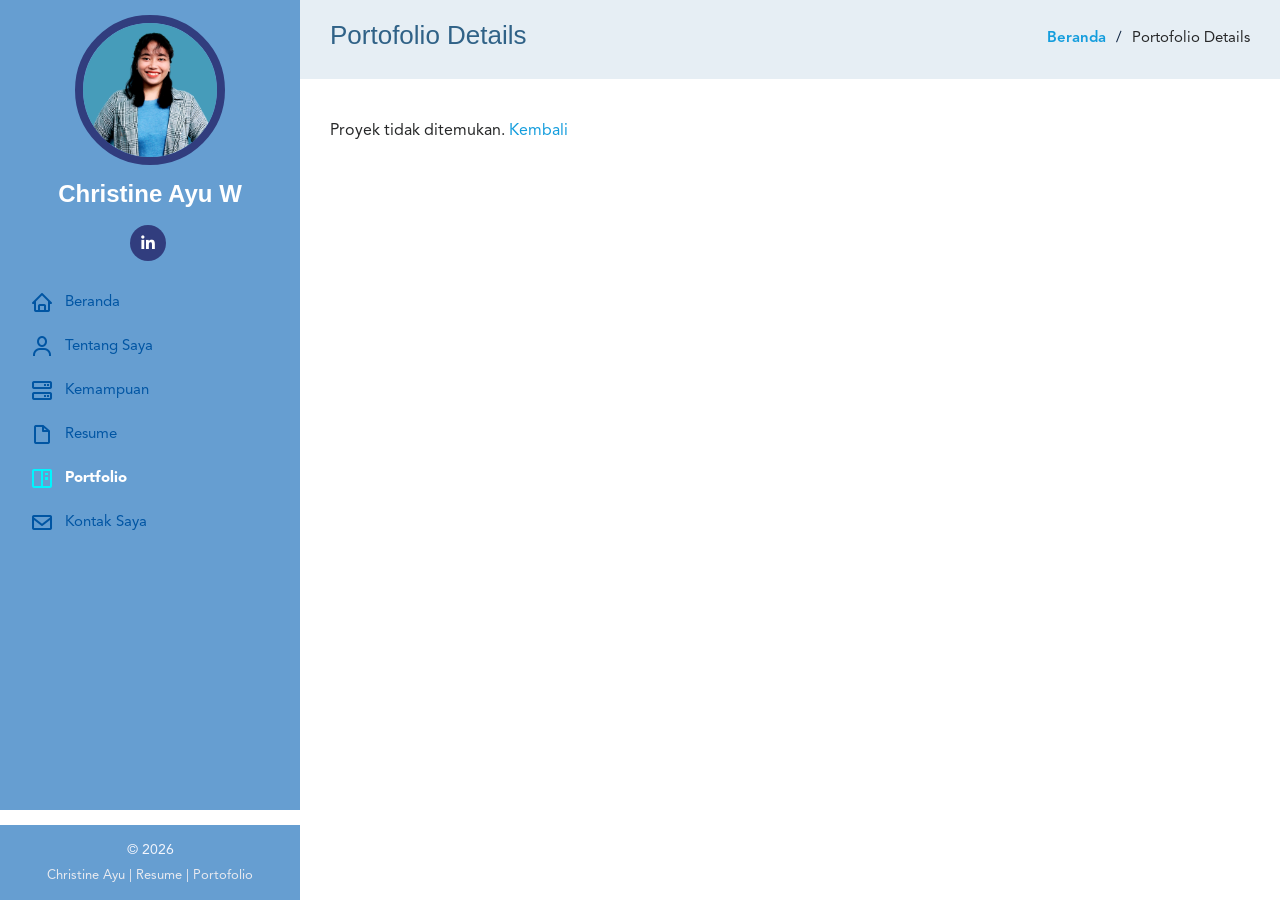
==== details.html @ c0e54eb0 "Initial commit - CV Online lagi" ====
<!DOCTYPE html>
<html lang="en">

<head>
  <meta charset="utf-8">
  <meta content="width=device-width, initial-scale=1.0" name="viewport">

  <title>Portofolio Details - Resume Christine Ayu W</title>
  <meta content="" name="description">
  <meta content="" name="keywords">

  <!-- Favicons -->
  <link href="assets/img/favicon.png" rel="icon">
  <link href="assets/img/apple-touch-icon.png" rel="apple-touch-icon">

  <!-- Google Fonts -->
  <!-- <link href="https://fonts.googleapis.com/css?family=Open+Sans:300,300i,400,400i,600,600i,700,700i|Raleway:300,300i,400,400i,500,500i,600,600i,700,700i|Poppins:300,300i,400,400i,500,500i,600,600i,700,700i" rel="stylesheet"> -->

  <!-- Vendor CSS Files -->
  <link href="assets/vendor/aos/aos.css" rel="stylesheet">
  <link href="assets/vendor/bootstrap/css/bootstrap.min.css" rel="stylesheet">
  <link href="assets/vendor/bootstrap-icons/bootstrap-icons.css" rel="stylesheet">
  <link href="assets/vendor/boxicons/css/boxicons.min.css" rel="stylesheet">
  <link href="assets/vendor/glightbox/css/glightbox.min.css" rel="stylesheet">
  <link href="assets/vendor/swiper/swiper-bundle.min.css" rel="stylesheet">

  <!-- Template Main CSS File -->
  <link href="assets/css/style.css" rel="stylesheet">
  <link href="assets/css/components.css" rel="stylesheet">
  <!-- =======================================================
  * Template Name: iPortfolio - v3.7.0
  * Template URL: https://bootstrapmade.com/iportfolio-bootstrap-portfolio-websites-template/
  * Author: BootstrapMade.com
  * License: https://bootstrapmade.com/license/
  ======================================================== -->
</head>

<body>

  <!-- ======= Mobile nav toggle button ======= -->
  <i class="bi bi-list mobile-nav-toggle d-xl-none"></i>

  <!-- ======= Header ======= -->
  <header id="header">
  <div class="d-flex flex-column">

    <div class="profile">
      <div class="box-avatar">
        <img src="assets/img/edit-foto-selfie.png" alt="" class="img-avatar">
      </div>
      <h1 class="text-light"><a href="index.html">Christine Ayu W</a></h1>
      <div class="social-links mt-3 text-center">
        <!-- <a href="#" class="twitter"><i class="bx bxl-twitter"></i></a>
        <a href="#" class="facebook"><i class="bx bxl-facebook"></i></a> -->
        <a href="https://www.linkedin.com/in/christine-ayu-21b0bb151" class="linkedin"><i class="bx bxl-linkedin"></i></a>
      </div>
    </div>

    <nav id="navbar" class="nav-menu navbar">
      <ul>
        <li><a href="index.html#hero" class="nav-link scrollto"><i class="bx bx-home"></i> <span>Beranda</span></a></li>
        <li><a href="index.html#about" class="nav-link scrollto"><i class="bx bx-user"></i> <span>Tentang Saya</span></a></li>
        <li><a href="index.html#skills" class="nav-link scrollto"><i class="bx bx-server"></i> <span>Kemampuan</span></a></li>
        <li><a href="index.html#resume" class="nav-link scrollto"><i class="bx bx-file-blank"></i> <span>Resume</span></a></li>
        <li><a href="index.html#portofolio" class="nav-link scrollto active"><i class="bx bx-book-content"></i> <span>Portfolio</span></a></li>
        <li><a href="index.html#contact" class="nav-link scrollto"><i class="bx bx-envelope"></i> <span>Kontak Saya</span></a></li>
      </ul>
    </nav><!-- .nav-menu -->
  </div>
</header><!-- End Header -->
  <!-- End Header -->

  <main id="main">

    <!-- ======= Breadcrumbs ======= -->
    <section id="breadcrumbs" class="breadcrumbs">
      <div class="container">

        <div class="d-flex justify-content-between align-items-center">
          <h2>Portofolio Details</h2>
          <ol>
            <li><a href="index.html#portofolio" style="font-weight: 500;">Beranda</a></li>
            <li>Portofolio Details</li>
          </ol>
        </div>

      </div>
    </section><!-- End Breadcrumbs -->

    <div id="details-root"></div>

  </main><!-- End #main -->

  <!-- ======= Footer ======= -->
  <footer id="footer">
  <div class="container">
    <div class="copyright">
      <span>&copy;</span> <span id="copyright"></span>
      <script>document.getElementById('copyright').textContent = new Date().getFullYear()</script>
    </div>
    <div class="credits">Christine Ayu | Resume | Portofolio</div>
  </div>
</footer>
  <!-- End  Footer -->

  <a href="#" class="back-to-top d-flex align-items-center justify-content-center"><i class="bi bi-arrow-up-short"></i></a>

  <!-- Vendor JS Files -->
  <script src="assets/vendor/purecounter/purecounter.js"></script>
  <script src="assets/vendor/aos/aos.js"></script>
  <script src="assets/vendor/bootstrap/js/bootstrap.bundle.min.js"></script>
  <script src="assets/vendor/glightbox/js/glightbox.min.js"></script>
  <script src="assets/vendor/isotope-layout/isotope.pkgd.min.js"></script>
  <script src="assets/vendor/swiper/swiper-bundle.min.js"></script>
  <script src="assets/vendor/typed.js/typed.min.js"></script>
  <script src="assets/vendor/waypoints/noframework.waypoints.js"></script>
  <script src="assets/vendor/php-email-form/validate.js"></script>

  <!-- Template Main JS File -->
  <script src="assets/js/portfolio-data.js"></script>
  <script src="assets/js/details-render.js"></script>
  <script src="assets/js/main.js"></script>

</body>

</html>
---- assets/css/style.css ----
/**
* Template Name: iportofolio - v3.7.0
* Template URL: https://bootstrapmade.com/iportofolio-bootstrap-portofolio-websites-template/
* Author: BootstrapMade.com
* License: https://bootstrapmade.com/license/
*/

/*--------------------------------------------------------------
# General
--------------------------------------------------------------*/
body {
  font-family: "Avenir";
  color: #272829;
}

a {
  color: #149ddd;
  text-decoration: none;
}

a:hover {
  color: #37b3ed;
  text-decoration: none;
}

h1, h2, h3, h4, h5, h6 {
  font-family: "Raleway", sans-serif;
}

/*--------------------------------------------------------------
# Back to top button
--------------------------------------------------------------*/
.back-to-top {
  position: fixed;
  visibility: hidden;
  opacity: 0;
  right: 15px;
  bottom: 15px;
  z-index: 996;
  background: white;
  width: 50px;
  height: 50px;
  border-radius: 50px;
  transition: all 0.4s;
}
.back-to-top img{
  width: 47px;
}
.back-to-top:before{
  content: "";
  display: block;
  background: black;
  position: absolute;
  z-index: 10;
}
.back-to-top i {
  font-size: 28px;
  color: #fff;
  line-height: 0;
}
.back-to-top:hover {
  background: #0b6994;
  color: #fff;
}
.back-to-top.active {
  visibility: visible;
  opacity: 1;
}

/*--------------------------------------------------------------
# Header
--------------------------------------------------------------*/
#header {
  position: fixed;
  top: 0;
  left: 0;
  bottom: 0;
  width: 300px;
  transition: all ease-in-out 0.5s;
  z-index: 9999;
  transition: all 0.5s;
  padding: 0 15px;
  /* background: #040b14; */
  background: #669ed1;
  overflow-y: auto;
  height: 90vh;
}
#header::-webkit-scrollbar {
  width: 10px;
}

/* Track */
#header::-webkit-scrollbar-track {
  background: transparent; 
}
 
/* Handle */
#header::-webkit-scrollbar-thumb {
  background: transparent; 
}

/* Handle on hover */
#header::-webkit-scrollbar-thumb:hover {
  background: #555; 
}

#header .profile .box-avatar{
  margin: 15px auto;
  display: block;
  width: 150px;
  height: 150px;
  border: 8px solid #313d7e;
  overflow: hidden;
  border-radius: 100px;
  position: relative;
  display: flex;
  align-items: center;
  justify-content: center;
}

/* #header .profile .box-avatar .borderImg{
  position: absolute;
  top: -2px;
  left: 2px;
  z-index: 99;
  width: 148px;
  height: 148px;
} */
#header .profile .box-avatar img {
  width: 135px;
  height: 135px;
  object-fit: cover;
  border-radius: 100px;
}
#header .profile h1 {
  font-size: 24px;
  margin: 0;
  padding: 0;
  font-weight: 600;
  -moz-text-align-last: center;
  text-align-last: center;
  font-family: "Poppins", sans-serif;
}
#header .profile h1 a, #header .profile h1 a:hover {
  color: #fff;
  text-decoration: none;
}
#header .profile .social-links a {
  font-size: 18px;
  display: inline-block;
  background: #313d7e;
  color: #fff;
  line-height: 1;
  padding: 8px 0;
  margin-right: 4px;
  border-radius: 50%;
  text-align: center;
  width: 36px;
  height: 36px;
  transition: 0.3s;
}
#header .profile .social-links a:hover {
  background: #00f5ff;
  color: #212431;
  text-decoration: none;
}

#main {
  margin-left: 300px;
  padding-bottom: 15vh;
}

@media (max-width: 1199px) {
  #header {
    left: -300px;
  }

  #main {
    margin-left: 0;
  }
}
/*--------------------------------------------------------------
# Navigation Menu
--------------------------------------------------------------*/
/* Desktop Navigation */
.nav-menu {
  padding: 20px 0 0 0;
}
.nav-menu * {
  margin: 0;
  padding: 0;
  list-style: none;
  width: 100%;
}
.nav-menu > ul > li {
  position: relative;
  white-space: nowrap;
  width: 100%;
}
.nav-menu > ul > li:last-of-type{
  padding-bottom: 5vh;
}
.nav-menu a, .nav-menu a:focus {
  display: flex;
  align-items: center;
  justify-content: flex-start;
  /* color: #a8a9b4; */
  color: #0055a3;
  padding: 10px 15px;
  margin-bottom: px;
  transition: 0.3s;
  font-size: 15px;
}
.nav-menu a i, .nav-menu a:focus i {
  font-size: 24px;
  padding-right: 8px;
  color: #0055a3;
  width: 35px;
}
.nav-menu a span{
  width: calc(100% - 35px);
}
.nav-menu a:hover, .nav-menu .active, .nav-menu .active:focus, .nav-menu li:hover > a {
  text-decoration: none;
  color: white;
  font-weight: bold;
}
.nav-menu a:hover i, .nav-menu .active i, .nav-menu .active:focus i, .nav-menu li:hover > a i {
  color: #00f5ff;
}

/* Mobile Navigation */
.mobile-nav-toggle {
  position: fixed;
  right: 15px;
  top: 15px;
  z-index: 10000;
  border: 0;
  font-size: 24px;
  transition: all 0.4s;
  outline: none !important;
  /* background-color: #149ddd; */
  background: #2497ff;
  color: #fff;
  width: 40px;
  height: 40px;
  display: inline-flex;
  align-items: center;
  justify-content: center;
  line-height: 0;
  border-radius: 50px;
  cursor: pointer;
  box-shadow: 0 3px 10px 1px rgba(0, 0, 0, 0.6);
}

.mobile-nav-active {
  overflow: hidden;
}
.mobile-nav-active #header {
  left: 0;
  width: 100%;
}

/*---------------BTN---------------------*/
.btn{
  border-radius: 15px;
}
.btn-primary {
  color: #fff;
  background-color: #2497ff;
  border-color: #2497ff;
}

/*--------------------------------------------------------------
# Hero Section
--------------------------------------------------------------*/
#hero {
  width: 100%;
  height: 100vh;
  background: url("../img/foto-bebas.jpg") bottom center;
  background-size: cover;
  
}
#hero:before {
  content: "";
  background: rgba(5, 13, 24, 0.3);
  position: absolute;
  bottom: 0;
  top: 0;
  left: 0;
  right: 0;
  z-index: 1;
}
#hero .box-container{
  position: relative;
  width: 100%;
  height: 100%;
  /* padding: 0 90px; */
}
#hero .hai-container{
  z-index: 2;
  margin-left: 300px;
  min-width: 70%;
  width: 100%;
  position: absolute;
  left: 50%;
  top: 50%;
  transform: translate(-40%, -20vh);
}
#hero .hai-container p{
  width: 60%;
  /* background: rebeccapurple; */
}
#hero .hero-container {
  /* position: relative; */
  z-index: 2;
  margin-left: 300px;
  min-width: 70%;
  width: 100%;
  position: absolute;
  left: 50%;
  top: 50%;
  transform: translate(-40%, -50%);
}
#hero .hero-container h1{
  width: 60%;
  /* background: rebeccapurple; */
}

#hero h1 {
  margin: 0 0 10px 0;
  font-size: 64px;
  font-weight: 700;
  line-height: 56px;
  color: #fff;
}
#hero p {
  color: #fff;
  margin-bottom: 10px;
  font-size: 26px;
  font-family: "Poppins", sans-serif;
}

/* #hero p span, */
#hero h1 span {
  color: #fff;
  padding-bottom: 4px;
  letter-spacing: 1px;
  border-bottom: 3px solid #149ddd;
}

#hero .btn-scroll {
  transition: 0.4s;
  color: rgba(255, 255, 255, 0.6);
  animation: up-down 1s ease-in-out infinite alternate-reverse both;
}

#hero .btnPos{
  position: absolute;
  margin-left: 300px;
  left: -10vw;
  bottom: 0;
  transform: translate(-50%, -50%);
  width: 100%;
  /* position: absolute;
  margin-left: 300px;
  left: 0;
  bottom: 0;
  transform: translate(-50%, -50%);
  width: 100%;
  text-align: center;*/
  z-index: 5;
}

#hero .btnPos i{
  font-size: 66px;
  color: white;
  position: relative;
  left: 0;
  width: 60%;
  margin: 0 auto;
  /* background: rebeccapurple; */
  display: flex;
  align-items: center;
  justify-content: center;
}

.container{
  padding-right: 30px;
  padding-left: 30px;
}

@-webkit-keyframes up-down {
  0% {
    transform: translateY(5px);
  }
  100% {
    transform: translateY(-5px);
  }
}

@keyframes up-down {
  0% {
    transform: translateY(5px);
  }
  100% {
    transform: translateY(-5px);
  }
}


@media (min-width: 1024px) {
  #hero {
    background-attachment: fixed;
  }
}
@media (max-width: 1198px) {
  #hero .hai-container{
    transform: translate(-50%, -20vh) !important;
    margin-left: 0;
    width: 70%;
  }
  #hero .hai-container p{
    width: 100%;
  }
  #hero .hero-container {
    transform: translate(-50%, -50%) !important;
    margin-left: 0;
    width: 70%;
  }
  #hero .hero-container  h1{
    width: 100%;
  }
  #hero .btnPos{
    margin-left: 0;
    left: 0;
  }
  
}
@media (max-width: 768px) {
  #hero{
    margin-left: 0;
  }
  #hero .box-container {
    width: 100%;
    padding: 0 10px 0 20px;
  }
  /* #hero .hai-container{
    left: 35% !important;
  }
  #hero .hero-container{
    left: 35% !important;
  } */
  /* #hero .btnPos {
    position: absolute;
    left: 0;
    bottom: 0;
    transform: translate(-50%, -50%);
  } */
  #hero h1 {
    font-size: 30px;
    line-height: 36px;
  }
  #hero p{
    font-size: 24px;
  }
  #hero h2 {
    font-size: 18px;
    line-height: 24px;
    margin-bottom: 30px;
  }

  .about .box-foto-resume {
    height: 280px !important;
  }
}

@media (min-width: 768px) and (max-width: 1024px){
  .about .box-foto-resume {
    height: 485px !important;
  }
}

/*--------------------------------------------------------------
# Sections General
--------------------------------------------------------------*/
section {
  padding: 60px 0;
  overflow: hidden;
}

.section-bg {
  background: rgba(216, 236, 255, 0.6);
}

.section-title {
  padding-bottom: 30px;
}
.section-title h2 {
  font-size: 32px;
  font-weight: bold;
  margin-bottom: 20px;
  padding-bottom: 20px;
  position: relative;
  color: #173b6c;
}
.section-title h2::after {
  content: "";
  position: absolute;
  display: block;
  width: 50px;
  height: 3px;
  background: #149ddd;
  bottom: 0;
  left: 0;
}
.section-title p {
  margin-bottom: 0;
}

/*--------------------------------------------------------------
# About
--------------------------------------------------------------*/
.about .content h3 {
  font-weight: 700;
  font-size: 26px;
  color: #173b6c;
}
.about .content ul {
  list-style: none;
  padding: 0;
}
.about .content ul li {
  margin-bottom: 20px;
  display: flex;
  align-items: center;
}
.about .content ul strong {
  margin-right: 10px;
}
.about .content ul i {
  font-size: 16px;
  margin-right: 5px;
  color: #149ddd;
  line-height: 0;
}
.about .content p:last-child {
  margin-bottom: 0;
}

.about .box-dataDiri strong img{
  width: 40px;
}

.about .box-foto-resume{
  /* height: auto; */
  height: 315px;
  max-height: 485px;
  overflow: hidden;
  position: relative;
}
.about .box-foto-resume img{
  /* position: relative;
  top: -30vh;
  object-fit: contain; */
  width: 100%;
  height: auto;
  object-fit: cover;
}
/*--------------------------------------------------------------
# Facts
--------------------------------------------------------------*/
.facts {
  padding-bottom: 30px;
}
.facts .count-box {
  padding: 30px;
  width: 100%;
}
.facts .count-box i {
  display: block;
  font-size: 44px;
  color: #149ddd;
  float: left;
  line-height: 0;
}
.facts .count-box span {
  font-size: 48px;
  line-height: 40px;
  display: block;
  font-weight: 700;
  color: #050d18;
  margin-left: 60px;
}
.facts .count-box p {
  padding: 15px 0 0 0;
  margin: 0 0 0 60px;
  font-family: "Raleway", sans-serif;
  font-size: 14px;
  color: #122f57;
}
.facts .count-box a {
  font-weight: 600;
  display: block;
  margin-top: 20px;
  color: #122f57;
  font-size: 15px;
  font-family: "Poppins", sans-serif;
  transition: ease-in-out 0.3s;
}
.facts .count-box a:hover {
  color: #1f5297;
}

/*--------------------------------------------------------------
# Akills
--------------------------------------------------------------*/
.skills .progress {
  height: 60px;
  display: block;
  background: none;
  border-radius: 0;
}
.skills .progress .skill {
  padding: 0;
  margin: 0 0 6px 0;
  text-transform: uppercase;
  display: block;
  font-weight: 600;
  font-family: "Poppins", sans-serif;
  color: #050d18;
}
.skills .progress .skill .val {
  float: right;
  font-style: normal;
}
.skills .progress-bar-wrap {
  background: #dce8f8;
  height: 10px;
}
.skills .progress-bar {
  width: 1px;
  height: 10px;
  transition: 0.9s;
  background-color: #2984af;
}

/*--------------------------------------------------------------
# Resume
--------------------------------------------------------------*/
.resume .resume-title {
  font-size: 26px;
  font-weight: 700;
  margin-top: 40px;
  margin-bottom: 20px;
  color: #4e476c;
  background: #bad6f0;
  border-radius: 15px;
  padding: 10px;
  text-align: center;
}
.resume .resume-item {
  padding: 0 0 20px 20px;
  margin-top: -2px;
  border-left: 2px solid #1f5297;
  position: relative;
}
.resume .resume-item h4 {
  line-height: 18px;
  font-size: 18px;
  font-weight: 600;
  text-transform: uppercase;
  font-family: "Poppins", sans-serif;
  color: #050d18;
  margin-bottom: 10px;
}
.resume .resume-item h5 {
  font-size: 16px;
  background: #e4edf9;
  padding: 5px 15px;
  display: inline-block;
  font-weight: 600;
  margin-bottom: 10px;
}
.resume .resume-item ul {
  padding-left: 20px;
}
.resume .resume-item ul li {
  padding-bottom: 10px;
}
.resume .resume-item:last-child {
  padding-bottom: 0;
}
.resume .resume-item::before {
  content: "";
  position: absolute;
  width: 16px;
  height: 16px;
  border-radius: 50px;
  left: -9px;
  top: 0;
  background: #1f5297;
  border: 3px solid #00caff;
}

.summaryBox > li > .boxText{
  display: flex;
  width: 100%;
  align-items: center;
  justify-content: flex-start;
}
.summaryBox > li > .boxText span{
  width: 100px;
}

/*--------------------------------------------------------------
# portofolio
--------------------------------------------------------------*/
.portofolio .portofolio-item {
  margin-bottom: 30px;
  backface-visibility: hidden;
  
}
.portofolio .portofolio-item .portofolio-content{
  padding: 20px;
  position: relative;
  z-index: 20;
  background: white;
}

.portofolio-content .w-more {
  color: #4e4e4e;
  font-size: 12.5px;
}

.portofolio-content .w-title {
  font-size: 1.2rem;
}

.portofolio-content .detail-div{
  display: flex;
  align-items: center;
  justify-content: flex-end;
}

.portofolio .portofolio-wrap:hover .portofolio-img img{
  transition: all 0.8s ease-in-out;
  transform: scale(1.2);
}

.portofolio-img img{
  transition: all 1s;
  max-width: 100%;
  height: auto;
}
.portofolio-img{
  position: relative;
  max-height: 400px;
  overflow: hidden;
}
.portofolio-img:before{
  content: "";
  display: block;
  background: rgba(0, 0, 0, 0.18);
  z-index: 9999;
  position: absolute;
  width: 100%;
  height: 100%;
}
.portofolio #portofolio-flters {
  padding: 0;
  margin: 0 auto 35px auto;
  list-style: none;
  text-align: center;
  background: #fff;
  border-radius: 50px;
  padding: 2px 15px;
}
.portofolio #portofolio-flters li {
  cursor: pointer;
  display: inline-block;
  padding: 10px 15px 8px 15px;
  font-size: 14px;
  font-weight: 600;
  line-height: 1;
  text-transform: uppercase;
  color: #272829;
  margin-bottom: 5px;
  margin-top: 5px;
  transition: all 0.3s ease-in-out;
  border-radius: 12px;
}
.portofolio #portofolio-flters li:hover, .portofolio #portofolio-flters li.filter-active {
  color: white;
  background: #149ddd;
  border-radius: 12px;
}
.portofolio #portofolio-flters li:last-child {
  margin-right: 0;
}
.portofolio .portofolio-wrap {
  transition: 0.3s;
  position: relative;
  overflow: hidden;
  z-index: 1;
  box-shadow: 0px 14px 19px -6px rgba(0, 0, 0, 0.29);
  border-radius: 10px;
  overflow: hidden;
  width: 99%;
  margin: 0 auto;
}
/* .portofolio .portofolio-wrap::before, */
/* .portofolio .portofolio-wrap:hover > .portfolio-lightbox::before {
  content: "";
  background: rgba(255, 255, 255, 0.5);
  position: absolute;
  left: 0;
  right: 0;
  top: 0;
  bottom: 0;
  transition: all ease-in-out 0.3s;
  z-index: 2;
  opacity: 0;
  pointer-events: none;
} */
.portofolio .portofolio-wrap .portofolio-links {
  opacity: 1;
  left: 0;
  right: 0;
  bottom: -60px;
  z-index: 3;
  position: absolute;
  transition: all ease-in-out 0.3s;
  display: flex;
  justify-content: center;
}
.portofolio .portofolio-wrap .portofolio-links a {
  color: #fff;
  font-size: 28px;
  text-align: center;
  background: rgba(20, 157, 221, 0.75);
  transition: 0.3s;
  width: 50%;
}
.portofolio .portofolio-wrap .portofolio-links a:hover {
  background: rgba(20, 157, 221, 0.95);
}
.portofolio .portofolio-wrap .portofolio-links a + a {
  border-left: 1px solid #37b3ed;
}
/* .portofolio .portofolio-wrap:hover::before,
.portofolio .portofolio-wrap:hover > .portfolio-lightbox::before {
  top: 0;
  left: 0;
  right: 0;
  bottom: 0;
  opacity: 1;
} */
.portofolio .portofolio-wrap:hover .portofolio-links {
  opacity: 1;
  bottom: 0;
}

/*--------------------------------------------------------------
# portofolio Details
--------------------------------------------------------------*/
.portofolio-details {
  padding-top: 40px;
}
.portofolio-details .portofolio-details-slider img {
  width: 100%;
}
.portofolio-details .portofolio-details-slider .swiper-pagination {
  margin-top: 20px;
  position: relative;
}
.portofolio-details .portofolio-details-slider .swiper-pagination .swiper-pagination-bullet {
  width: 12px;
  height: 12px;
  background-color: #fff;
  opacity: 1;
  border: 1px solid #149ddd;
}
.portofolio-details .portofolio-details-slider .swiper-pagination .swiper-pagination-bullet-active {
  background-color: #149ddd;
}
.portofolio-details .portofolio-info {
  padding: 30px;
  box-shadow: 0px 0 30px rgba(5, 13, 24, 0.08);
}
.portofolio-details .portofolio-info h3 {
  font-size: 22px;
  font-weight: 700;
  margin-bottom: 20px;
  padding-bottom: 20px;
  border-bottom: 1px solid #eee;
}
.portofolio-details .portofolio-info ul {
  list-style: none;
  padding: 0;
  font-size: 15px;
}
.portofolio-details .portofolio-info ul li + li {
  margin-top: 10px;
}
.portofolio-details .portofolio-description {
  padding-top: 30px;
}
.portofolio-details .portofolio-description h2 {
  font-size: 26px;
  font-weight: 700;
  margin-bottom: 20px;
}
.portofolio-details .portofolio-description p {
  padding: 0;
}
.cardPortofolio{
  width: 100%;
  overflow: hidden;
  text-align: center;
}
.cardPortofolio img{
  width: auto;
  min-width: 300px;
  max-width: 95%;
  height: 95%;
  object-fit: contain;
}

.portofolio-details-slider .swiper-horizontal>.swiper-pagination-bullets, 
.portofolio-details-slider .swiper-pagination-bullets.swiper-pagination-horizontal, 
.portofolio-details-slider .swiper-pagination-custom, .swiper-pagination-fraction {
  bottom: 0 !important;
  left: 0;
  width: 100%;
  position: relative !important;
}

.portfolio-tagHr hr{
  height: 3px;
  width: 120px;
  background: #669ed1;
  opacity: 1;
  margin: 20px 0;
}

/*--------------------------------------------------------------
# Services
--------------------------------------------------------------*/
.services .icon-box {
  margin-bottom: 20px;
}
.services .icon {
  float: left;
  display: flex;
  align-items: center;
  justify-content: center;
  width: 54px;
  height: 54px;
  background: #149ddd;
  border-radius: 50%;
  transition: 0.5s;
  border: 1px solid #149ddd;
}
.services .icon i {
  color: #fff;
  font-size: 24px;
  line-height: 0;
}
.services .icon-box:hover .icon {
  background: #fff;
}
.services .icon-box:hover .icon i {
  color: #149ddd;
}
.services .title {
  margin-left: 80px;
  font-weight: 700;
  margin-bottom: 15px;
  font-size: 18px;
}
.services .title a {
  color: #343a40;
}
.services .title a:hover {
  color: #149ddd;
}
.services .description {
  margin-left: 80px;
  line-height: 24px;
  font-size: 14px;
}

/*--------------------------------------------------------------
# Testimonials
--------------------------------------------------------------*/
.testimonials .testimonials-carousel, .testimonials .testimonials-slider {
  overflow: hidden;
}
.testimonials .testimonial-item {
  box-sizing: content-box;
  text-align: center;
  min-height: 320px;
}
.testimonials .testimonial-item .testimonial-img {
  width: 90px;
  border-radius: 50%;
  margin: 0 auto;
}
.testimonials .testimonial-item h3 {
  font-size: 18px;
  font-weight: bold;
  margin: 10px 0 5px 0;
  color: #111;
}
.testimonials .testimonial-item h4 {
  font-size: 14px;
  color: #999;
  margin: 0;
}
.testimonials .testimonial-item .quote-icon-left, .testimonials .testimonial-item .quote-icon-right {
  color: #c3e8fa;
  font-size: 26px;
}
.testimonials .testimonial-item .quote-icon-left {
  display: inline-block;
  left: -5px;
  position: relative;
}
.testimonials .testimonial-item .quote-icon-right {
  display: inline-block;
  right: -5px;
  position: relative;
  top: 10px;
}
.testimonials .testimonial-item p {
  font-style: italic;
  margin: 0 15px 15px 15px;
  padding: 20px;
  background: #fff;
  position: relative;
  margin-bottom: 35px;
  border-radius: 6px;
  box-shadow: 0px 2px 15px rgba(0, 0, 0, 0.1);
}
.testimonials .testimonial-item p::after {
  content: "";
  width: 0;
  height: 0;
  border-top: 20px solid #fff;
  border-right: 20px solid transparent;
  border-left: 20px solid transparent;
  position: absolute;
  bottom: -20px;
  left: calc(50% - 20px);
}
.testimonials .swiper-pagination {
  margin-top: 20px;
  position: relative;
}
.testimonials .swiper-pagination .swiper-pagination-bullet {
  width: 12px;
  height: 12px;
  background-color: #fff;
  opacity: 1;
  border: 1px solid #149ddd;
}
.testimonials .swiper-pagination .swiper-pagination-bullet-active {
  background-color: #149ddd;
}

/*--------------------------------------------------------------
# Contact
--------------------------------------------------------------*/
.contact {
  padding-bottom: 130px;
}
.contact .info {
  padding: 20px 30px;
  border-radius: 12px;
  background: #fff;
  width: 100%;
  box-shadow: 0 0 24px 0 rgba(0, 0, 0, 0.12);
  display: flex;
  align-items: center;
  justify-content: flex-start;
  margin-bottom: 10px;
}
.contact .info i {
  font-size: 20px;
  color: #149ddd;
  float: left;
  width: 44px;
  height: 44px;
  background: #dff3fc;
  display: flex;
  justify-content: center;
  align-items: center;
  border-radius: 50px;
  transition: all 0.3s ease-in-out;
}
.contact .info h4 {
  padding: 0 0 0 60px;
  font-size: 22px;
  font-weight: 600;
  margin-bottom: 5px;
  color: #050d18;
}
.contact .info p {
  padding: 0 0 10px 60px;
  margin-bottom: 0px;
  font-size: 14px;
  color: #173b6c;
}
.contact .info .email p {
  padding-top: 5px;
}
.contact .info .social-links {
  padding-left: 60px;
}
.contact .info .social-links a {
  font-size: 18px;
  display: inline-block;
  background: #333;
  color: #fff;
  line-height: 1;
  padding: 8px 0;
  border-radius: 50%;
  text-align: center;
  width: 36px;
  height: 36px;
  transition: 0.3s;
  margin-right: 10px;
}
.contact .info .social-links a:hover {
  background: #149ddd;
  color: #fff;
}
.contact .info .email:hover i, .contact .info .address:hover i, .contact .info .phone:hover i {
  background: #149ddd;
  color: #fff;
}
.contact .php-email-form {
  width: 100%;
  padding: 30px;
  background: #fff;
  box-shadow: 0 0 24px 0 rgba(0, 0, 0, 0.12);
}
.contact .php-email-form .form-group {
  padding-bottom: 8px;
}
.contact .php-email-form .validate {
  display: none;
  color: red;
  margin: 0 0 15px 0;
  font-weight: 400;
  font-size: 13px;
}
.contact .php-email-form .error-message {
  display: none;
  color: #fff;
  background: #ed3c0d;
  text-align: left;
  padding: 15px;
  font-weight: 600;
}
.contact .php-email-form .error-message br + br {
  margin-top: 25px;
}
.contact .php-email-form .sent-message {
  display: none;
  color: #fff;
  background: #18d26e;
  text-align: center;
  padding: 15px;
  font-weight: 600;
}
.contact .php-email-form .loading {
  display: none;
  background: #fff;
  text-align: center;
  padding: 15px;
}
.contact .php-email-form .loading:before {
  content: "";
  display: inline-block;
  border-radius: 50%;
  width: 24px;
  height: 24px;
  margin: 0 10px -6px 0;
  border: 3px solid #18d26e;
  border-top-color: #eee;
  -webkit-animation: animate-loading 1s linear infinite;
  animation: animate-loading 1s linear infinite;
}
.contact .php-email-form .form-group {
  margin-bottom: 15px;
}
.contact .php-email-form label {
  padding-bottom: 8px;
}
.contact .php-email-form input, .contact .php-email-form textarea {
  border-radius: 0;
  box-shadow: none;
  font-size: 14px;
}
.contact .php-email-form input {
  height: 44px;
}
.contact .php-email-form textarea {
  padding: 10px 15px;
}
.contact .php-email-form button[type=submit] {
  background: #149ddd;
  border: 0;
  padding: 10px 24px;
  color: #fff;
  transition: 0.4s;
  border-radius: 4px;
}
.contact .php-email-form button[type=submit]:hover {
  background: #37b3ed;
}
@-webkit-keyframes animate-loading {
  0% {
    transform: rotate(0deg);
  }
  100% {
    transform: rotate(360deg);
  }
}
@keyframes animate-loading {
  0% {
    transform: rotate(0deg);
  }
  100% {
    transform: rotate(360deg);
  }
}

/*--------------------------------------------------------------
# Breadcrumbs
--------------------------------------------------------------*/
.breadcrumbs {
  padding: 20px 0;
  background: #e6eef4;
  /* background: #f9f9f9; */
}
.breadcrumbs h2 {
  font-size: 26px;
  font-weight: 300;
  color: #306287;
}
.breadcrumbs ol {
  display: flex;
  flex-wrap: wrap;
  list-style: none;
  padding: 0;
  margin: 0;
  font-size: 15px;
}
.breadcrumbs ol li + li {
  padding-left: 10px;
}
.breadcrumbs ol li + li::before {
  display: inline-block;
  padding-right: 10px;
  color: #0e2442;
  content: "/";
}
@media (max-width: 768px) {
  .breadcrumbs .d-flex {
    display: block !important;
  }
  .breadcrumbs ol {
    display: block;
  }
  .breadcrumbs ol li {
    display: inline-block;
  }
}

/*--------------------------------------------------------------
# Footer
--------------------------------------------------------------*/
#footer {
  padding: 15px;
  color: #f4f6fd;
  font-size: 14px;
  position: fixed;
  left: 0;
  bottom: 0;
  width: 300px;
  /* z-index: 9999; */
  z-index: 10000;
  background: #669ed1;
}
#footer .copyright {
  text-align: center;
}
#footer .credits {
  padding-top: 5px;
  text-align: center;
  font-size: 13px;
  color: #eaebf0;
}
@media (max-width: 1199px) {
  #footer {
    /* position: static;
    width: auto; */
    position: fixed;
    width: 100%;
    padding: 15px;
  }
}
---- assets/css/components.css ----
@font-face {
  font-family: 'Avenir';
  font-style: normal;
  font-weight: 200;
  src: url('../fonts/AvenirLTStd-Light.otf');
}

@font-face {
  font-family: 'Avenir';
  font-style: normal;
  font-weight: normal;
  src: url('../fonts/AvenirLTStd-Roman-Normal.otf');
}

@font-face {
  font-family: 'Avenir';
  font-style: normal;
  font-weight: 500;
  src: url('../fonts/AvenirLTStd-Heavy.otf');
  /*src: url('../assets/fonts/AvenirLTStd-Medium.otf');*/
 
}

@font-face {
  font-family: 'Avenir';
  font-style: normal;
  font-weight: 700;
  src: url('../fonts/AvenirLTStd-Black.otf');
}


/*Padding*/
.no-padding{padding: 0px!important;}
.p-3{padding: 3px;}
.p-5{padding: 5px;}
.p-10{padding: 10px;}
.p-15{padding: 15px;}
.p-16{padding: 16px;}
.p-20{padding: 20px;}
.p-25{padding: 25px;}
.p-30{padding: 30px;}
.p-35{padding: 35px;}
.p-40{padding: 40px;}
.p-45{padding: 45px;}
.p-50{padding: 50px;}

.pt-0{padding-top: 0px;}
.pt-5{padding-top: 5px;}
.pt-7{padding-top: 7px;}
.pt-8{padding-top: 8px;}
.pt-10{padding-top: 10px;}
.pt-15{padding-top: 15px;}
.pt-20{padding-top: 20px;}
.pt-27{padding-top: 27px;}
.pt-25{padding-top: 25px;}
.pt-30{padding-top: 30px;}
.pt-35{padding-top: 35px;}
.pt-40{padding-top: 40px;}
.pt-45{padding-top: 45px;}
.pt-50{padding-top: 50px;}


.pb-0{padding-bottom: 0px;}
.pb-5{padding-bottom: 5px;}
.pb-7{padding-bottom: 7px;}
.pb-10{padding-bottom: 10px;}
.pb-15{padding-bottom: 15px;}
.pb-20{padding-bottom: 20px;}
.pb-25{padding-bottom: 25px;}
.pb-30{padding-bottom: 30px;}
.pb-35{padding-bottom: 35px;}
.pb-40{padding-bottom: 40px;}
.pb-45{padding-bottom: 45px;}
.pb-50{padding-bottom: 50px;}
.pb-30vh{padding-bottom: 30vh !important;}

.pl-0{padding-left: 0px;}
.pl-5{padding-left: 5px;}
.pl-10{padding-left: 10px;}
.pl-15{padding-left: 16px;}
.pl-16{padding-left: 15px;}
.pl-20{padding-left: 20px;}
.pl-25{padding-left: 25px;}
.pl-30{padding-left: 30px;}
.pl-35{padding-left: 35px;}
.pl-40{padding-left: 40px;}
.pl-45{padding-left: 45px;}
.pl-50{padding-left: 50px;}

.pr-0{padding-right: 0px;}
.pr-5{padding-right: 5px;}
.pr-10{padding-right: 10px;}
.pr-15{padding-right: 15px;}
.pr-16{padding-right: 16px;}
.pr-20{padding-right: 20px;}
.pr-25{padding-right: 25px;}
.pr-30{padding-right: 30px;}
.pr-35{padding-right: 35px;}
.pr-40{padding-right: 40px;}
.pr-45{padding-right: 45px;}
.pr-50{padding-right: 50px;}

/*Margin*/
.no-margin{margin: 0;}
.m-5{margin: 5px;}
.m-10{margin: 10px;}
.m-15{margin: 15px;}
.m-20{margin: 20px;}
.m-25{margin: 25px;}
.m-30{margin: 30px;}
.m-35{margin: 35px;}
.m-40{margin: 40px;}
.m-45{margin: 45px;}
.m-50{margin: 50px;}

.mt-0{margin-top: 0px;}
.mt-5{margin-top: 5px;}
.mt-7{margin-top: 7px;}
.mt-8{margin-top: 8px;}
.mt-10{margin-top: 10px;}
.mt-15{margin-top: 15px;}
.mt-20{margin-top: 20px;}
.mt-25{margin-top: 25px;}
.mt-30{margin-top: 30px;}
.mt-35{margin-top: 35px;}
.mt-40{margin-top: 40px;}
.mt-45{margin-top: 45px;}
.mt-50{margin-top: 50px;}
.mt-60{margin-top: 60px;}
.mt--5{margin-top: -5px;}
.mt--7{margin-top: -7px;}
.mt--10{margin-top: -10px;}
.mt--30{margin-top: -30px;}

.mb-0{margin-bottom: 0px !important;}
.mb-5{margin-bottom: 5px;}
.mb-10{margin-bottom: 10px;}
.mb-15{margin-bottom: 15px;}
.mb-20{margin-bottom: 20px;}
.mb-25{margin-bottom: 25px;}
.mb-30{margin-bottom: 30px;}
.mb-35{margin-bottom: 35px;}
.mb-40{margin-bottom: 40px;}
.mb-45{margin-bottom: 45px;}
.mb-50{margin-bottom: 50px;}

.ml--20{margin-left: -20px;}

.ml-0{margin-left: 0px;}
.ml-5{margin-left: 5px;}
.ml-3{margin-left: 3px;}
.ml-10{margin-left: 10px;}
.ml-15{margin-left: 15px;}
.ml-20{margin-left: 20px;}
.ml-25{margin-left: 25px;}
.ml-30{margin-left: 30px;}
.ml-35{margin-left: 35px;}
.ml-40{margin-left: 40px;}
.ml-45{margin-left: 45px;}
.ml-50{margin-left: 50px;}

.mr--20{margin-right: -20px;}
.mr-0{margin-right: 0px;}
.mr-3{margin-right: 3px;}
.mr-5{margin-right: 5px;}
.mr-10{margin-right: 10px;}
.mr-15{margin-right: 15px;}
.mr-20{margin-right: 20px;}
.mr-25{margin-right: 25px;}
.mr-30{margin-right: 30px;}
.mr-35{margin-right: 35px;}
.mr-40{margin-right: 40px;}
.mr-45{margin-right: 45px;}
.mr-50{margin-right: 50px;}

.p-6-0{
    padding: 6px 0px 6px 0px;
}
.text-capitalize{text-transform: capitalize;}
.text-trans-none{text-transform: none;}
.text-uppercase{text-transform: uppercase;}
.text-lowercase{text-transform: lowercase;}
.text-underline{text-decoration: underline;}

.text-ellipsis5{
	display: -webkit-box;
    -webkit-line-clamp: 5;
    -webkit-box-orient: vertical;
    overflow: hidden;
    text-overflow: ellipsis;
}

.text-ellipsis4{
	display: -webkit-box;
    -webkit-line-clamp: 4;
    -webkit-box-orient: vertical;
    overflow: hidden;
    text-overflow: ellipsis;
}

.text-ellipsis3{
	display: -webkit-box;
    -webkit-line-clamp: 3;
    -webkit-box-orient: vertical;
    overflow: hidden;
    text-overflow: ellipsis;
}
.text-ellipsis2{
    display: -webkit-box;
    -webkit-line-clamp: 2;
    -webkit-box-orient: vertical;
    overflow: hidden;
    text-overflow: ellipsis;
}
.text-ellipsis1{
    display: -webkit-box;
    -webkit-line-clamp: 1;
    -webkit-box-orient: vertical;
    overflow: hidden;
    text-overflow: ellipsis;
}

/*color-font*/

.text-bold {
    font-weight: bold !important;
}
.text-transparant{
    color: transparent !important;
}
.text-center {
    text-align: center !important;
}
.text-left{
    text-align: left !important;
}
.text-right{
    text-align: right !important;
}
.text-italic, .italic {
    font-style: italic;
}
.text-justify {
    text-align: justify;
}
.text-white{
	color: white !important;
}
.text-soft-white{
    color: white !important;
    opacity: 0.6;
}
.text-blue{
    color: #1EABE5 !important; /*#0086CA*/
}
.text-dark-blue{
    color: #0086CA !important;
}
.text-black{
	color: #000000 !important;
}
.text-red{
    color: #D71921 !important;
}
.text-navy{
    color: #3B5998 !important;
}
.text-grey{
	color:#585E66 !important;
}
.text-dark-grey{
	color:#4A4A4A !important;
}
.text-soft-grey {
    color: #747474 !important;
}
.text-very-soft-grey{
    color: #9B9B9B !important;
}
.text-green{
    color: green !important;
}
.bg-transparant{
    background: transparent;
    background-color: transparent;
}

.bg-grey{
    background: #F8F8F8;
    background-color: #F8F8F8;
    --background: #F8F8F8;

    /* background: #F9F9F9;
    background-color: #F9F9F9;
    --background: #F9F9F9; */
}

.bg-white {
    background-color: #ffffff;
}

.bg-blue {
    background-color: #0086CA;
}

.border-top{
    border-top: 1px solid #dedede;
}
.border-right{
    border-right: 1px solid #dedede;
}
.border-left{
    border-left: 1px solid #dedede;
}
.border-bottom{
    border-bottom: 1px solid #dedede;
}
.border-bottom-2px{
    border-bottom: 2px solid #dedede;
}
.border-right-2px{
    border-right: 2px solid #dedede;
}
.border-top-transparant{
    border-top:1px solid rgba(222, 222, 222, 0.35);
}
.border-bottom-transparant{
    border-bottom:1px solid rgba(222, 222, 222, 0.35);
}

/*dll*/
.div-text-center{
  display: flex !important;
  display: -webkit-flex;
  justify-content: center;
  -webkit-justify-content: center;
  align-items: center;
  -webkit-align-items: center;

}

.div-text-left{
  display: flex !important;
  display: -webkit-flex;
  justify-content: flex-start;
  -webkit-justify-content: flex-start;
  align-items: center;
  -webkit-align-items: center;
}
.div-text-end{
  display: flex !important;
  display: -webkit-flex;
  justify-content: flex-end;
  -webkit-justify-content: flex-end;
  align-items: center;
  -webkit-align-items: center;

}
.div-text-start{
  display: flex !important;
  display: -webkit-flex;
  justify-content: center;
  -webkit-justify-content: center;
  align-items: flex-start;
  -webkit-align-items: flex-start;
}
.div-left{
  display: flex !important;
  display: -webkit-flex;
  justify-content: flex-start;
  -webkit-justify-content: flex-start;
  align-items: center;
  -webkit-align-items: center;
}
.div-right{
  display: flex !important;
  display: -webkit-flex;
  justify-content: flex-end;
  -webkit-justify-content: flex-end;
  align-items: center;
  -webkit-align-items: center;
}
.div-flex{
  display: flex !important;
  display: -webkit-flex;
  align-items: center;
  -webkit-align-items: center;
}
.centered-page{
  margin: 0;
  position: absolute;
  top: 50%;
  left: 50%;
  -ms-transform: translate(-50%, -50%);
  transform: translate(-50%, -50%);
}
.flex-wrap{
  flex-wrap: wrap;
}
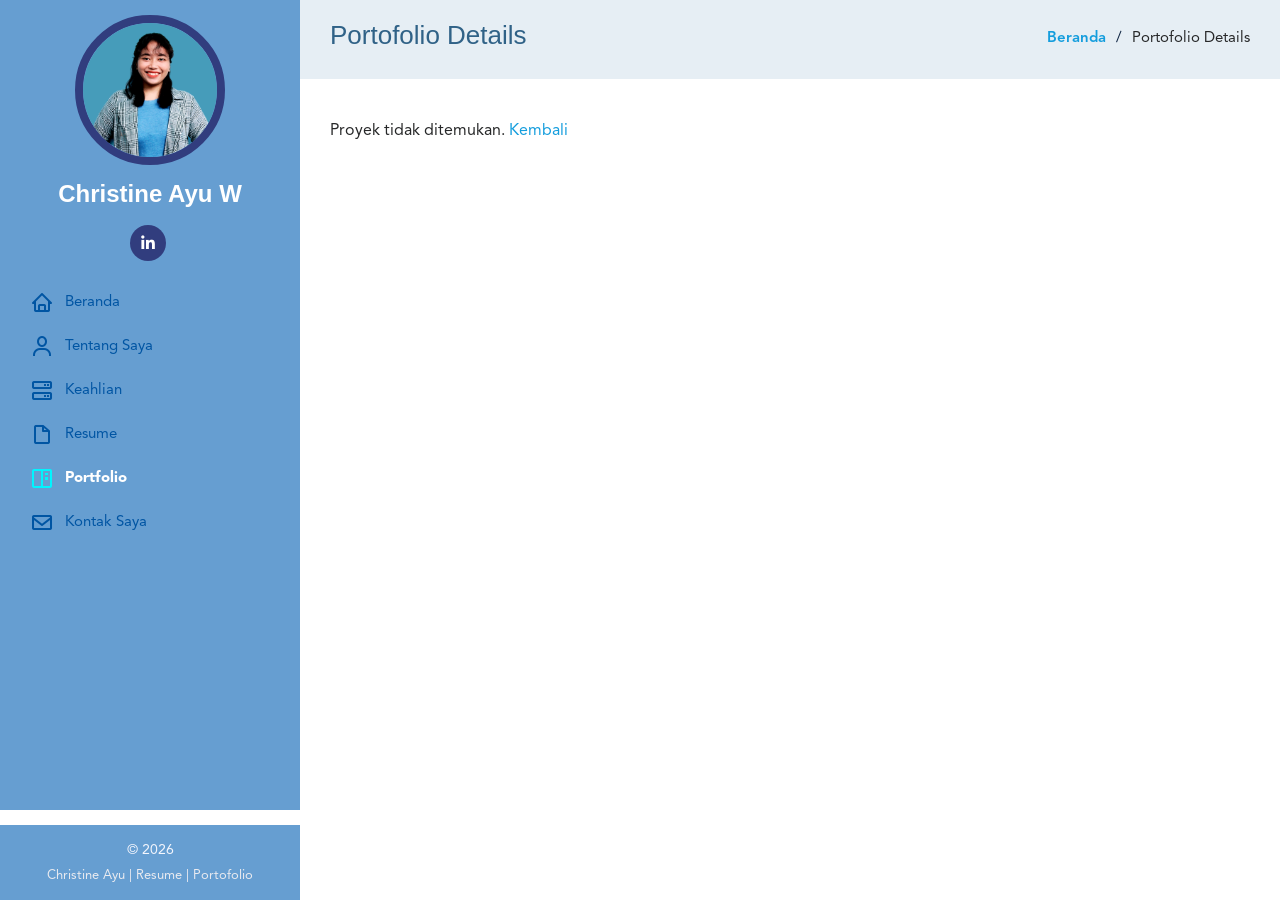
==== commit 6b0d8153: "Initial commit - CV Online lagi#4" ====
--- a/details.html
+++ b/details.html
@@ -60,7 +60,7 @@
       <ul>
         <li><a href="index.html#hero" class="nav-link scrollto"><i class="bx bx-home"></i> <span>Beranda</span></a></li>
         <li><a href="index.html#about" class="nav-link scrollto"><i class="bx bx-user"></i> <span>Tentang Saya</span></a></li>
-        <li><a href="index.html#skills" class="nav-link scrollto"><i class="bx bx-server"></i> <span>Kemampuan</span></a></li>
+        <li><a href="index.html#skills" class="nav-link scrollto"><i class="bx bx-server"></i> <span>Keahlian</span></a></li>
         <li><a href="index.html#resume" class="nav-link scrollto"><i class="bx bx-file-blank"></i> <span>Resume</span></a></li>
         <li><a href="index.html#portofolio" class="nav-link scrollto active"><i class="bx bx-book-content"></i> <span>Portfolio</span></a></li>
         <li><a href="index.html#contact" class="nav-link scrollto"><i class="bx bx-envelope"></i> <span>Kontak Saya</span></a></li>
--- a/assets/css/style.css
+++ b/assets/css/style.css
@@ -1312,4 +1312,21 @@
     width: 100%;
     padding: 15px;
   }
+}
+
+/* Portofolio: grid CSS biasa (tanpa Isotope) */
+.portofolio .portofolio-item { display: flex; }
+.portofolio .portofolio-item.is-hidden { display: none; }
+.portofolio .portofolio-wrap {
+  width: 99%;
+  display: flex;
+  flex-direction: column;
+}
+.portofolio .portofolio-wrap .portofolio-content { flex: 1; }
+.portofolio-img { height: 260px; max-height: none; }
+.portofolio-img img {
+  width: 100%;
+  height: 100%;
+  object-fit: cover;
+  object-position: top center;
 }
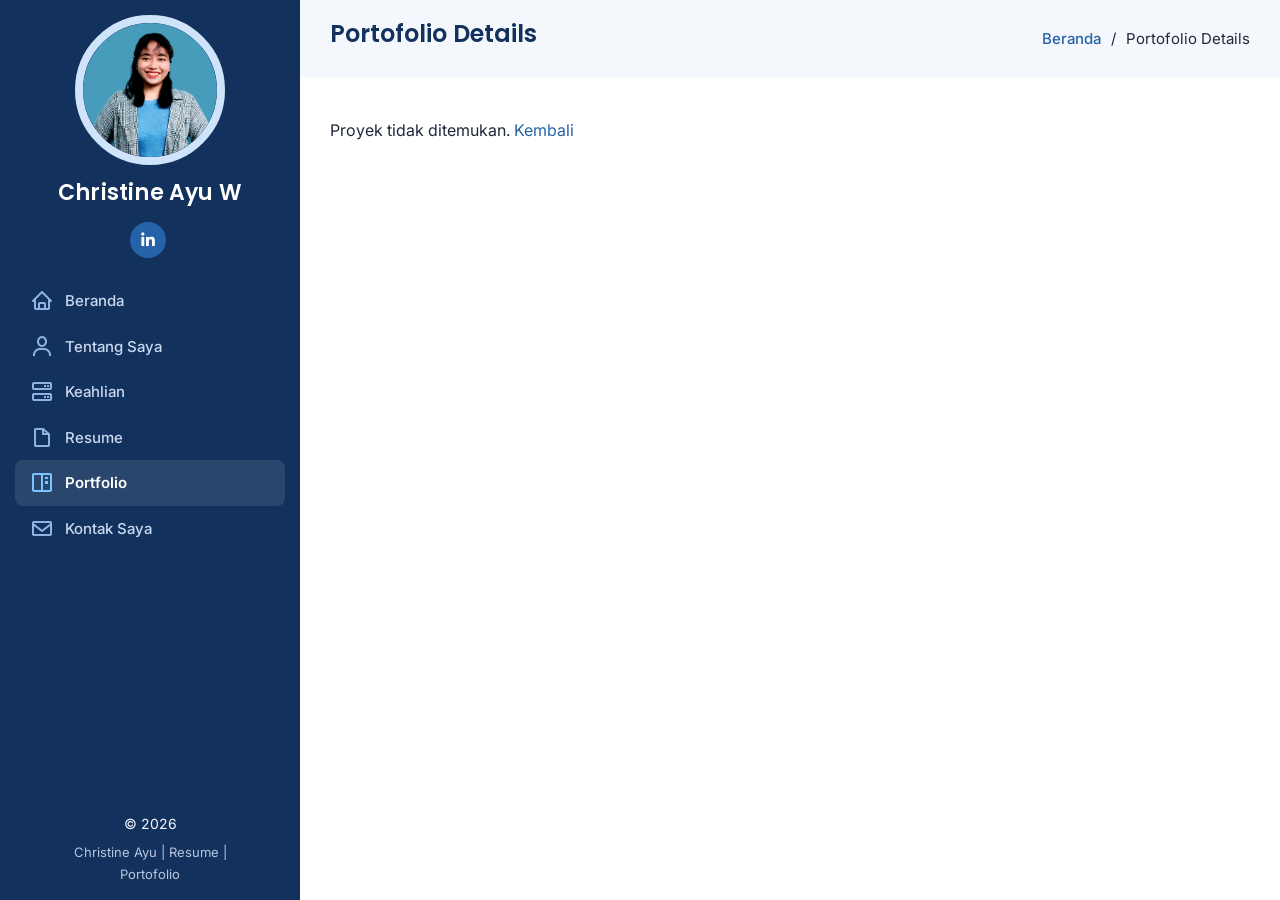
==== commit 844b71f9: "Initial commit - CV Online lagi new" ====
--- a/details.html
+++ b/details.html
@@ -15,6 +15,10 @@
 
   <!-- Google Fonts -->
   <!-- <link href="https://fonts.googleapis.com/css?family=Open+Sans:300,300i,400,400i,600,600i,700,700i|Raleway:300,300i,400,400i,500,500i,600,600i,700,700i|Poppins:300,300i,400,400i,500,500i,600,600i,700,700i" rel="stylesheet"> -->
+
+  <link rel="preconnect" href="https://fonts.googleapis.com">
+  <link rel="preconnect" href="https://fonts.gstatic.com" crossorigin>
+  <link href="https://fonts.googleapis.com/css2?family=Inter:wght@400;500;600&family=Poppins:wght@500;600;700&display=swap" rel="stylesheet">
 
   <!-- Vendor CSS Files -->
   <link href="assets/vendor/aos/aos.css" rel="stylesheet">
--- a/assets/css/style.css
+++ b/assets/css/style.css
@@ -1329,4 +1329,90 @@
   height: 100%;
   object-fit: cover;
   object-position: top center;
-}+}
+
+
+/*==============================================================
+  TEMA PROFESIONAL (palet konsisten: navy #12315c + biru #2563a8)
+==============================================================*/
+:root{--navy:#12315c;--primary:#2563a8;--primary-dark:#1d4f8a;--soft:#e8f0fa;--text:#1e293b;--muted:#64748b;--accent:#7cc4ff}
+body{font-family:'Inter','Segoe UI',Arial,sans-serif;color:var(--text);font-size:16px;line-height:1.7;-webkit-font-smoothing:antialiased}
+h1,h2,h3,h4,h5,h6{font-family:'Poppins','Inter',sans-serif;color:var(--navy)}
+a{color:var(--primary)}
+a:hover{color:var(--primary-dark)}
+
+/* Sidebar & footer */
+#header,#footer{background:var(--navy)}
+#header .profile .box-avatar{border-color:#cfe3fb}
+#header .profile h1{font-size:22px;font-weight:600;letter-spacing:.2px}
+#header .profile .social-links a{background:var(--primary)}
+#header .profile .social-links a:hover{background:var(--accent);color:var(--navy)}
+.nav-menu a,.nav-menu a:focus{color:#c9d8ee;font-size:15px;font-weight:500;border-radius:8px}
+.nav-menu a i,.nav-menu a:focus i{color:#8fb4e3}
+.nav-menu a:hover,.nav-menu .active,.nav-menu .active:focus,.nav-menu li:hover > a{color:#fff;font-weight:600;background:rgba(255,255,255,.1)}
+.nav-menu a:hover i,.nav-menu .active i,.nav-menu .active:focus i,.nav-menu li:hover > a i{color:var(--accent)}
+.nav-menu a:focus:not(:focus-visible){outline:none}
+.mobile-nav-toggle{background:var(--primary)}
+#footer .credits{color:#b8c7de}
+
+/* Tombol */
+.btn{border-radius:10px;font-weight:600}
+.btn-primary{background-color:var(--primary);border-color:var(--primary)}
+.btn-primary:hover,.btn-primary:focus{background-color:var(--primary-dark);border-color:var(--primary-dark)}
+
+/* Hero */
+#hero:before{background:linear-gradient(rgba(10,25,47,.6),rgba(10,25,47,.4))}
+#hero h1{font-family:'Poppins',sans-serif;font-size:56px;line-height:1.2;font-weight:700}
+#hero h1 span{border-bottom-color:var(--accent)}
+#hero p{font-family:'Inter',sans-serif;font-size:22px;font-weight:400}
+#hero .hero-role{font-size:18px;letter-spacing:1px;color:#dbe7f7}
+@media (max-width:768px){#hero h1{font-size:30px;line-height:1.25}#hero p{font-size:18px}}
+
+/* Judul section */
+.section-bg{background:#f4f8fc}
+.section-title h2{font-size:30px;color:var(--navy);letter-spacing:.3px}
+.section-title h2::after{background:var(--primary)}
+.section-title p{color:var(--muted);line-height:1.8;max-width:860px}
+
+/* Tentang */
+.about .content h3{font-size:24px;color:var(--navy)}
+.about .content ul i{color:var(--primary)}
+.about .content p.fst-italic{color:var(--muted)}
+
+/* Resume */
+.resume .resume-title{font-size:18px;font-weight:600;text-transform:uppercase;letter-spacing:.8px;color:var(--navy);background:var(--soft);border-radius:10px;padding:12px 18px;text-align:left}
+.resume .resume-item{border-left-color:#b9cde6}
+.resume .resume-item::before{background:var(--primary);border:3px solid #cfe3fb}
+.resume .resume-item h4{font-size:16px;line-height:1.4;text-transform:none;font-weight:600;color:var(--navy)}
+.resume .resume-item h5{font-size:13px;font-weight:600;background:var(--soft);color:var(--primary);border-radius:6px;padding:3px 12px}
+.resume .resume-item p,.resume .resume-item li{font-size:15px;color:#334155}
+
+/* Portofolio */
+.portofolio #portofolio-flters{box-shadow:0 2px 12px rgba(18,49,92,.08)}
+.portofolio #portofolio-flters li{font-size:13px;letter-spacing:.5px;color:var(--text)}
+.portofolio #portofolio-flters li:hover,.portofolio #portofolio-flters li.filter-active{background:var(--primary);color:#fff}
+.portofolio .portofolio-wrap{box-shadow:0 6px 20px rgba(18,49,92,.12);border-radius:12px}
+.portofolio-content .w-title{font-size:1.05rem;font-weight:600;color:var(--navy)}
+.portofolio-content .w-more{color:var(--muted);font-size:13px}
+
+/* Detail proyek */
+.portfolio-details{padding-top:40px}
+.portfolio-info{padding:26px;background:#fff;border-radius:12px;box-shadow:0 2px 20px rgba(18,49,92,.1);margin-bottom:24px}
+.portfolio-info h2{font-size:20px;font-weight:600}
+.portfolio-info ul{list-style:none;padding:0;margin:0;font-size:15px}
+.portfolio-info ul li+li{margin-top:10px}
+.portfolio-description h3{font-size:20px;font-weight:600}
+.portfolio-description p{color:#334155}
+.portfolio-tagHr hr{background:var(--primary)}
+.portofolio-details .portofolio-details-slider .swiper-pagination-bullet-active,.portfolio-details .swiper-pagination-bullet-active{background-color:var(--primary)}
+
+/* Kontak */
+.contact .info{border-radius:12px;box-shadow:0 2px 20px rgba(18,49,92,.1)}
+.contact .info i{color:var(--primary);background:var(--soft)}
+.contact .info h4{font-size:18px;color:var(--navy)}
+.contact .info p{color:var(--muted);font-size:15px}
+.contact .info .email:hover i,.contact .info .address:hover i,.contact .info .phone:hover i{background:var(--primary);color:#fff}
+
+/* Breadcrumbs */
+.breadcrumbs{background:#f4f8fc}
+.breadcrumbs h2{font-size:24px;font-weight:600;color:var(--navy)}
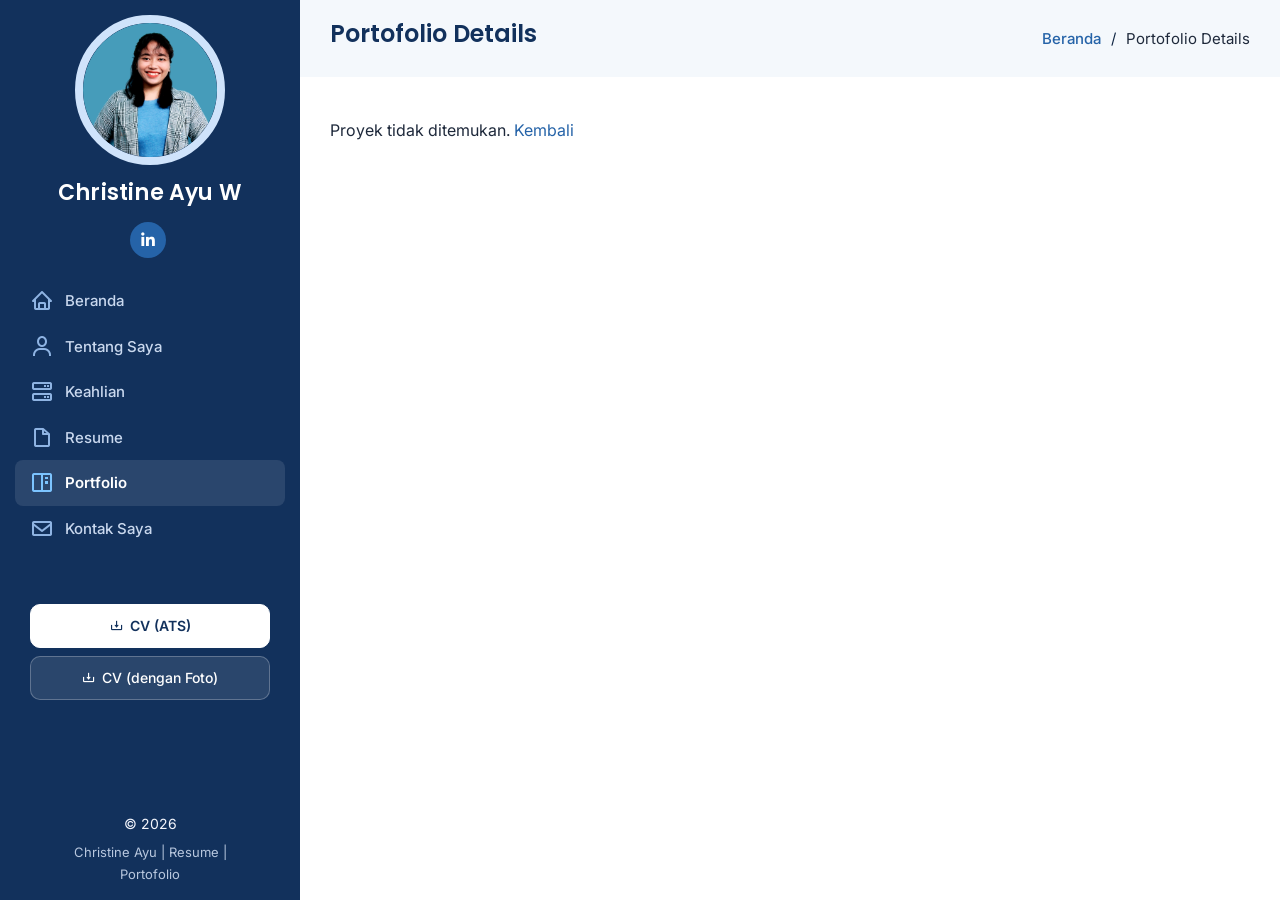
==== commit 48b2be47: "Initial commit - CV Online lagi new#9" ====
--- a/details.html
+++ b/details.html
@@ -70,6 +70,10 @@
         <li><a href="index.html#contact" class="nav-link scrollto"><i class="bx bx-envelope"></i> <span>Kontak Saya</span></a></li>
       </ul>
     </nav><!-- .nav-menu -->
+    <div class="sidebar-cv">
+      <a class="sc-btn sc-main" href="assets/cv/CV-Christine-Ayu-ATS.pdf" download><i class="bx bx-download"></i> CV (ATS)</a>
+      <a class="sc-btn" href="assets/cv/CV-Christine-Ayu-Foto.pdf" download><i class="bx bx-download"></i> CV (dengan Foto)</a>
+    </div>
   </div>
 </header><!-- End Header -->
   <!-- End Header -->
--- a/assets/css/style.css
+++ b/assets/css/style.css
@@ -23,7 +23,12 @@
   text-decoration: none;
 }
 
-h1, h2, h3, h4, h5, h6 {
+h1,
+h2,
+h3,
+h4,
+h5,
+h6 {
   font-family: "Raleway", sans-serif;
 }
 
@@ -43,25 +48,30 @@
   border-radius: 50px;
   transition: all 0.4s;
 }
-.back-to-top img{
+
+.back-to-top img {
   width: 47px;
 }
-.back-to-top:before{
+
+.back-to-top:before {
   content: "";
   display: block;
   background: black;
   position: absolute;
   z-index: 10;
 }
+
 .back-to-top i {
   font-size: 28px;
   color: #fff;
   line-height: 0;
 }
+
 .back-to-top:hover {
   background: #0b6994;
   color: #fff;
 }
+
 .back-to-top.active {
   visibility: visible;
   opacity: 1;
@@ -85,26 +95,27 @@
   overflow-y: auto;
   height: 90vh;
 }
+
 #header::-webkit-scrollbar {
   width: 10px;
 }
 
 /* Track */
 #header::-webkit-scrollbar-track {
-  background: transparent; 
-}
- 
+  background: transparent;
+}
+
 /* Handle */
 #header::-webkit-scrollbar-thumb {
-  background: transparent; 
+  background: transparent;
 }
 
 /* Handle on hover */
 #header::-webkit-scrollbar-thumb:hover {
-  background: #555; 
-}
-
-#header .profile .box-avatar{
+  background: #555;
+}
+
+#header .profile .box-avatar {
   margin: 15px auto;
   display: block;
   width: 150px;
@@ -132,6 +143,7 @@
   object-fit: cover;
   border-radius: 100px;
 }
+
 #header .profile h1 {
   font-size: 24px;
   margin: 0;
@@ -141,10 +153,13 @@
   text-align-last: center;
   font-family: "Poppins", sans-serif;
 }
-#header .profile h1 a, #header .profile h1 a:hover {
+
+#header .profile h1 a,
+#header .profile h1 a:hover {
   color: #fff;
   text-decoration: none;
 }
+
 #header .profile .social-links a {
   font-size: 18px;
   display: inline-block;
@@ -159,6 +174,7 @@
   height: 36px;
   transition: 0.3s;
 }
+
 #header .profile .social-links a:hover {
   background: #00f5ff;
   color: #212431;
@@ -179,6 +195,7 @@
     margin-left: 0;
   }
 }
+
 /*--------------------------------------------------------------
 # Navigation Menu
 --------------------------------------------------------------*/
@@ -186,21 +203,26 @@
 .nav-menu {
   padding: 20px 0 0 0;
 }
+
 .nav-menu * {
   margin: 0;
   padding: 0;
   list-style: none;
   width: 100%;
 }
-.nav-menu > ul > li {
+
+.nav-menu>ul>li {
   position: relative;
   white-space: nowrap;
   width: 100%;
 }
-.nav-menu > ul > li:last-of-type{
+
+.nav-menu>ul>li:last-of-type {
   padding-bottom: 5vh;
 }
-.nav-menu a, .nav-menu a:focus {
+
+.nav-menu a,
+.nav-menu a:focus {
   display: flex;
   align-items: center;
   justify-content: flex-start;
@@ -211,21 +233,32 @@
   transition: 0.3s;
   font-size: 15px;
 }
-.nav-menu a i, .nav-menu a:focus i {
+
+.nav-menu a i,
+.nav-menu a:focus i {
   font-size: 24px;
   padding-right: 8px;
   color: #0055a3;
   width: 35px;
 }
-.nav-menu a span{
+
+.nav-menu a span {
   width: calc(100% - 35px);
 }
-.nav-menu a:hover, .nav-menu .active, .nav-menu .active:focus, .nav-menu li:hover > a {
+
+.nav-menu a:hover,
+.nav-menu .active,
+.nav-menu .active:focus,
+.nav-menu li:hover>a {
   text-decoration: none;
   color: white;
   font-weight: bold;
 }
-.nav-menu a:hover i, .nav-menu .active i, .nav-menu .active:focus i, .nav-menu li:hover > a i {
+
+.nav-menu a:hover i,
+.nav-menu .active i,
+.nav-menu .active:focus i,
+.nav-menu li:hover>a i {
   color: #00f5ff;
 }
 
@@ -256,15 +289,17 @@
 .mobile-nav-active {
   overflow: hidden;
 }
+
 .mobile-nav-active #header {
   left: 0;
   width: 100%;
 }
 
 /*---------------BTN---------------------*/
-.btn{
+.btn {
   border-radius: 15px;
 }
+
 .btn-primary {
   color: #fff;
   background-color: #2497ff;
@@ -279,8 +314,9 @@
   height: 100vh;
   background: url("../img/foto-bebas.jpg") bottom center;
   background-size: cover;
-  
-}
+
+}
+
 #hero:before {
   content: "";
   background: rgba(5, 13, 24, 0.3);
@@ -291,13 +327,15 @@
   right: 0;
   z-index: 1;
 }
-#hero .box-container{
+
+#hero .box-container {
   position: relative;
   width: 100%;
   height: 100%;
   /* padding: 0 90px; */
 }
-#hero .hai-container{
+
+#hero .hai-container {
   z-index: 2;
   margin-left: 300px;
   min-width: 70%;
@@ -307,10 +345,12 @@
   top: 50%;
   transform: translate(-40%, -20vh);
 }
-#hero .hai-container p{
+
+#hero .hai-container p {
   width: 60%;
   /* background: rebeccapurple; */
 }
+
 #hero .hero-container {
   /* position: relative; */
   z-index: 2;
@@ -322,7 +362,8 @@
   top: 50%;
   transform: translate(-40%, -50%);
 }
-#hero .hero-container h1{
+
+#hero .hero-container h1 {
   width: 60%;
   /* background: rebeccapurple; */
 }
@@ -334,6 +375,7 @@
   line-height: 56px;
   color: #fff;
 }
+
 #hero p {
   color: #fff;
   margin-bottom: 10px;
@@ -355,7 +397,7 @@
   animation: up-down 1s ease-in-out infinite alternate-reverse both;
 }
 
-#hero .btnPos{
+#hero .btnPos {
   position: absolute;
   margin-left: 300px;
   left: -10vw;
@@ -372,7 +414,7 @@
   z-index: 5;
 }
 
-#hero .btnPos i{
+#hero .btnPos i {
   font-size: 66px;
   color: white;
   position: relative;
@@ -385,7 +427,7 @@
   justify-content: center;
 }
 
-.container{
+.container {
   padding-right: 30px;
   padding-left: 30px;
 }
@@ -394,6 +436,7 @@
   0% {
     transform: translateY(5px);
   }
+
   100% {
     transform: translateY(-5px);
   }
@@ -403,6 +446,7 @@
   0% {
     transform: translateY(5px);
   }
+
   100% {
     transform: translateY(-5px);
   }
@@ -414,37 +458,45 @@
     background-attachment: fixed;
   }
 }
+
 @media (max-width: 1198px) {
-  #hero .hai-container{
+  #hero .hai-container {
     transform: translate(-50%, -20vh) !important;
     margin-left: 0;
     width: 70%;
   }
-  #hero .hai-container p{
+
+  #hero .hai-container p {
     width: 100%;
   }
+
   #hero .hero-container {
     transform: translate(-50%, -50%) !important;
     margin-left: 0;
     width: 70%;
   }
-  #hero .hero-container  h1{
+
+  #hero .hero-container h1 {
     width: 100%;
   }
-  #hero .btnPos{
+
+  #hero .btnPos {
     margin-left: 0;
     left: 0;
   }
-  
-}
+
+}
+
 @media (max-width: 768px) {
-  #hero{
+  #hero {
     margin-left: 0;
   }
+
   #hero .box-container {
     width: 100%;
     padding: 0 10px 0 20px;
   }
+
   /* #hero .hai-container{
     left: 35% !important;
   }
@@ -461,9 +513,11 @@
     font-size: 30px;
     line-height: 36px;
   }
-  #hero p{
+
+  #hero p {
     font-size: 24px;
   }
+
   #hero h2 {
     font-size: 18px;
     line-height: 24px;
@@ -475,7 +529,7 @@
   }
 }
 
-@media (min-width: 768px) and (max-width: 1024px){
+@media (min-width: 768px) and (max-width: 1024px) {
   .about .box-foto-resume {
     height: 485px !important;
   }
@@ -496,6 +550,7 @@
 .section-title {
   padding-bottom: 30px;
 }
+
 .section-title h2 {
   font-size: 32px;
   font-weight: bold;
@@ -504,6 +559,7 @@
   position: relative;
   color: #173b6c;
 }
+
 .section-title h2::after {
   content: "";
   position: absolute;
@@ -514,6 +570,7 @@
   bottom: 0;
   left: 0;
 }
+
 .section-title p {
   margin-bottom: 0;
 }
@@ -526,40 +583,46 @@
   font-size: 26px;
   color: #173b6c;
 }
+
 .about .content ul {
   list-style: none;
   padding: 0;
 }
+
 .about .content ul li {
   margin-bottom: 20px;
   display: flex;
   align-items: center;
 }
+
 .about .content ul strong {
   margin-right: 10px;
 }
+
 .about .content ul i {
   font-size: 16px;
   margin-right: 5px;
   color: #149ddd;
   line-height: 0;
 }
+
 .about .content p:last-child {
   margin-bottom: 0;
 }
 
-.about .box-dataDiri strong img{
+.about .box-dataDiri strong img {
   width: 40px;
 }
 
-.about .box-foto-resume{
+.about .box-foto-resume {
   /* height: auto; */
   height: 315px;
   max-height: 485px;
   overflow: hidden;
   position: relative;
 }
-.about .box-foto-resume img{
+
+.about .box-foto-resume img {
   /* position: relative;
   top: -30vh;
   object-fit: contain; */
@@ -567,16 +630,19 @@
   height: auto;
   object-fit: cover;
 }
+
 /*--------------------------------------------------------------
 # Facts
 --------------------------------------------------------------*/
 .facts {
   padding-bottom: 30px;
 }
+
 .facts .count-box {
   padding: 30px;
   width: 100%;
 }
+
 .facts .count-box i {
   display: block;
   font-size: 44px;
@@ -584,6 +650,7 @@
   float: left;
   line-height: 0;
 }
+
 .facts .count-box span {
   font-size: 48px;
   line-height: 40px;
@@ -592,6 +659,7 @@
   color: #050d18;
   margin-left: 60px;
 }
+
 .facts .count-box p {
   padding: 15px 0 0 0;
   margin: 0 0 0 60px;
@@ -599,6 +667,7 @@
   font-size: 14px;
   color: #122f57;
 }
+
 .facts .count-box a {
   font-weight: 600;
   display: block;
@@ -608,6 +677,7 @@
   font-family: "Poppins", sans-serif;
   transition: ease-in-out 0.3s;
 }
+
 .facts .count-box a:hover {
   color: #1f5297;
 }
@@ -621,6 +691,7 @@
   background: none;
   border-radius: 0;
 }
+
 .skills .progress .skill {
   padding: 0;
   margin: 0 0 6px 0;
@@ -630,14 +701,17 @@
   font-family: "Poppins", sans-serif;
   color: #050d18;
 }
+
 .skills .progress .skill .val {
   float: right;
   font-style: normal;
 }
+
 .skills .progress-bar-wrap {
   background: #dce8f8;
   height: 10px;
 }
+
 .skills .progress-bar {
   width: 1px;
   height: 10px;
@@ -659,12 +733,14 @@
   padding: 10px;
   text-align: center;
 }
+
 .resume .resume-item {
   padding: 0 0 20px 20px;
   margin-top: -2px;
   border-left: 2px solid #1f5297;
   position: relative;
 }
+
 .resume .resume-item h4 {
   line-height: 18px;
   font-size: 18px;
@@ -674,6 +750,7 @@
   color: #050d18;
   margin-bottom: 10px;
 }
+
 .resume .resume-item h5 {
   font-size: 16px;
   background: #e4edf9;
@@ -682,15 +759,19 @@
   font-weight: 600;
   margin-bottom: 10px;
 }
+
 .resume .resume-item ul {
   padding-left: 20px;
 }
+
 .resume .resume-item ul li {
   padding-bottom: 10px;
 }
+
 .resume .resume-item:last-child {
   padding-bottom: 0;
 }
+
 .resume .resume-item::before {
   content: "";
   position: absolute;
@@ -703,13 +784,14 @@
   border: 3px solid #00caff;
 }
 
-.summaryBox > li > .boxText{
+.summaryBox>li>.boxText {
   display: flex;
   width: 100%;
   align-items: center;
   justify-content: flex-start;
 }
-.summaryBox > li > .boxText span{
+
+.summaryBox>li>.boxText span {
   width: 100px;
 }
 
@@ -719,9 +801,10 @@
 .portofolio .portofolio-item {
   margin-bottom: 30px;
   backface-visibility: hidden;
-  
-}
-.portofolio .portofolio-item .portofolio-content{
+
+}
+
+.portofolio .portofolio-item .portofolio-content {
   padding: 20px;
   position: relative;
   z-index: 20;
@@ -737,28 +820,30 @@
   font-size: 1.2rem;
 }
 
-.portofolio-content .detail-div{
+.portofolio-content .detail-div {
   display: flex;
   align-items: center;
   justify-content: flex-end;
 }
 
-.portofolio .portofolio-wrap:hover .portofolio-img img{
+.portofolio .portofolio-wrap:hover .portofolio-img img {
   transition: all 0.8s ease-in-out;
   transform: scale(1.2);
 }
 
-.portofolio-img img{
+.portofolio-img img {
   transition: all 1s;
   max-width: 100%;
   height: auto;
 }
-.portofolio-img{
+
+.portofolio-img {
   position: relative;
   max-height: 400px;
   overflow: hidden;
 }
-.portofolio-img:before{
+
+.portofolio-img:before {
   content: "";
   display: block;
   background: rgba(0, 0, 0, 0.18);
@@ -767,6 +852,7 @@
   width: 100%;
   height: 100%;
 }
+
 .portofolio #portofolio-flters {
   padding: 0;
   margin: 0 auto 35px auto;
@@ -776,6 +862,7 @@
   border-radius: 50px;
   padding: 2px 15px;
 }
+
 .portofolio #portofolio-flters li {
   cursor: pointer;
   display: inline-block;
@@ -790,14 +877,18 @@
   transition: all 0.3s ease-in-out;
   border-radius: 12px;
 }
-.portofolio #portofolio-flters li:hover, .portofolio #portofolio-flters li.filter-active {
+
+.portofolio #portofolio-flters li:hover,
+.portofolio #portofolio-flters li.filter-active {
   color: white;
   background: #149ddd;
   border-radius: 12px;
 }
+
 .portofolio #portofolio-flters li:last-child {
   margin-right: 0;
 }
+
 .portofolio .portofolio-wrap {
   transition: 0.3s;
   position: relative;
@@ -809,6 +900,7 @@
   width: 99%;
   margin: 0 auto;
 }
+
 /* .portofolio .portofolio-wrap::before, */
 /* .portofolio .portofolio-wrap:hover > .portfolio-lightbox::before {
   content: "";
@@ -834,6 +926,7 @@
   display: flex;
   justify-content: center;
 }
+
 .portofolio .portofolio-wrap .portofolio-links a {
   color: #fff;
   font-size: 28px;
@@ -842,12 +935,15 @@
   transition: 0.3s;
   width: 50%;
 }
+
 .portofolio .portofolio-wrap .portofolio-links a:hover {
   background: rgba(20, 157, 221, 0.95);
 }
-.portofolio .portofolio-wrap .portofolio-links a + a {
+
+.portofolio .portofolio-wrap .portofolio-links a+a {
   border-left: 1px solid #37b3ed;
 }
+
 /* .portofolio .portofolio-wrap:hover::before,
 .portofolio .portofolio-wrap:hover > .portfolio-lightbox::before {
   top: 0;
@@ -867,13 +963,16 @@
 .portofolio-details {
   padding-top: 40px;
 }
+
 .portofolio-details .portofolio-details-slider img {
   width: 100%;
 }
+
 .portofolio-details .portofolio-details-slider .swiper-pagination {
   margin-top: 20px;
   position: relative;
 }
+
 .portofolio-details .portofolio-details-slider .swiper-pagination .swiper-pagination-bullet {
   width: 12px;
   height: 12px;
@@ -881,13 +980,16 @@
   opacity: 1;
   border: 1px solid #149ddd;
 }
+
 .portofolio-details .portofolio-details-slider .swiper-pagination .swiper-pagination-bullet-active {
   background-color: #149ddd;
 }
+
 .portofolio-details .portofolio-info {
   padding: 30px;
   box-shadow: 0px 0 30px rgba(5, 13, 24, 0.08);
 }
+
 .portofolio-details .portofolio-info h3 {
   font-size: 22px;
   font-weight: 700;
@@ -895,31 +997,38 @@
   padding-bottom: 20px;
   border-bottom: 1px solid #eee;
 }
+
 .portofolio-details .portofolio-info ul {
   list-style: none;
   padding: 0;
   font-size: 15px;
 }
-.portofolio-details .portofolio-info ul li + li {
+
+.portofolio-details .portofolio-info ul li+li {
   margin-top: 10px;
 }
+
 .portofolio-details .portofolio-description {
   padding-top: 30px;
 }
+
 .portofolio-details .portofolio-description h2 {
   font-size: 26px;
   font-weight: 700;
   margin-bottom: 20px;
 }
+
 .portofolio-details .portofolio-description p {
   padding: 0;
 }
-.cardPortofolio{
+
+.cardPortofolio {
   width: 100%;
   overflow: hidden;
   text-align: center;
 }
-.cardPortofolio img{
+
+.cardPortofolio img {
   width: auto;
   min-width: 300px;
   max-width: 95%;
@@ -927,16 +1036,17 @@
   object-fit: contain;
 }
 
-.portofolio-details-slider .swiper-horizontal>.swiper-pagination-bullets, 
-.portofolio-details-slider .swiper-pagination-bullets.swiper-pagination-horizontal, 
-.portofolio-details-slider .swiper-pagination-custom, .swiper-pagination-fraction {
+.portofolio-details-slider .swiper-horizontal>.swiper-pagination-bullets,
+.portofolio-details-slider .swiper-pagination-bullets.swiper-pagination-horizontal,
+.portofolio-details-slider .swiper-pagination-custom,
+.swiper-pagination-fraction {
   bottom: 0 !important;
   left: 0;
   width: 100%;
   position: relative !important;
 }
 
-.portfolio-tagHr hr{
+.portfolio-tagHr hr {
   height: 3px;
   width: 120px;
   background: #669ed1;
@@ -950,6 +1060,7 @@
 .services .icon-box {
   margin-bottom: 20px;
 }
+
 .services .icon {
   float: left;
   display: flex;
@@ -962,29 +1073,36 @@
   transition: 0.5s;
   border: 1px solid #149ddd;
 }
+
 .services .icon i {
   color: #fff;
   font-size: 24px;
   line-height: 0;
 }
+
 .services .icon-box:hover .icon {
   background: #fff;
 }
+
 .services .icon-box:hover .icon i {
   color: #149ddd;
 }
+
 .services .title {
   margin-left: 80px;
   font-weight: 700;
   margin-bottom: 15px;
   font-size: 18px;
 }
+
 .services .title a {
   color: #343a40;
 }
+
 .services .title a:hover {
   color: #149ddd;
 }
+
 .services .description {
   margin-left: 80px;
   line-height: 24px;
@@ -994,45 +1112,55 @@
 /*--------------------------------------------------------------
 # Testimonials
 --------------------------------------------------------------*/
-.testimonials .testimonials-carousel, .testimonials .testimonials-slider {
+.testimonials .testimonials-carousel,
+.testimonials .testimonials-slider {
   overflow: hidden;
 }
+
 .testimonials .testimonial-item {
   box-sizing: content-box;
   text-align: center;
   min-height: 320px;
 }
+
 .testimonials .testimonial-item .testimonial-img {
   width: 90px;
   border-radius: 50%;
   margin: 0 auto;
 }
+
 .testimonials .testimonial-item h3 {
   font-size: 18px;
   font-weight: bold;
   margin: 10px 0 5px 0;
   color: #111;
 }
+
 .testimonials .testimonial-item h4 {
   font-size: 14px;
   color: #999;
   margin: 0;
 }
-.testimonials .testimonial-item .quote-icon-left, .testimonials .testimonial-item .quote-icon-right {
+
+.testimonials .testimonial-item .quote-icon-left,
+.testimonials .testimonial-item .quote-icon-right {
   color: #c3e8fa;
   font-size: 26px;
 }
+
 .testimonials .testimonial-item .quote-icon-left {
   display: inline-block;
   left: -5px;
   position: relative;
 }
+
 .testimonials .testimonial-item .quote-icon-right {
   display: inline-block;
   right: -5px;
   position: relative;
   top: 10px;
 }
+
 .testimonials .testimonial-item p {
   font-style: italic;
   margin: 0 15px 15px 15px;
@@ -1043,6 +1171,7 @@
   border-radius: 6px;
   box-shadow: 0px 2px 15px rgba(0, 0, 0, 0.1);
 }
+
 .testimonials .testimonial-item p::after {
   content: "";
   width: 0;
@@ -1054,10 +1183,12 @@
   bottom: -20px;
   left: calc(50% - 20px);
 }
+
 .testimonials .swiper-pagination {
   margin-top: 20px;
   position: relative;
 }
+
 .testimonials .swiper-pagination .swiper-pagination-bullet {
   width: 12px;
   height: 12px;
@@ -1065,6 +1196,7 @@
   opacity: 1;
   border: 1px solid #149ddd;
 }
+
 .testimonials .swiper-pagination .swiper-pagination-bullet-active {
   background-color: #149ddd;
 }
@@ -1075,6 +1207,7 @@
 .contact {
   padding-bottom: 130px;
 }
+
 .contact .info {
   padding: 20px 30px;
   border-radius: 12px;
@@ -1086,6 +1219,7 @@
   justify-content: flex-start;
   margin-bottom: 10px;
 }
+
 .contact .info i {
   font-size: 20px;
   color: #149ddd;
@@ -1099,6 +1233,7 @@
   border-radius: 50px;
   transition: all 0.3s ease-in-out;
 }
+
 .contact .info h4 {
   padding: 0 0 0 60px;
   font-size: 22px;
@@ -1106,18 +1241,22 @@
   margin-bottom: 5px;
   color: #050d18;
 }
+
 .contact .info p {
   padding: 0 0 10px 60px;
   margin-bottom: 0px;
   font-size: 14px;
   color: #173b6c;
 }
+
 .contact .info .email p {
   padding-top: 5px;
 }
+
 .contact .info .social-links {
   padding-left: 60px;
 }
+
 .contact .info .social-links a {
   font-size: 18px;
   display: inline-block;
@@ -1132,23 +1271,30 @@
   transition: 0.3s;
   margin-right: 10px;
 }
+
 .contact .info .social-links a:hover {
   background: #149ddd;
   color: #fff;
 }
-.contact .info .email:hover i, .contact .info .address:hover i, .contact .info .phone:hover i {
+
+.contact .info .email:hover i,
+.contact .info .address:hover i,
+.contact .info .phone:hover i {
   background: #149ddd;
   color: #fff;
 }
+
 .contact .php-email-form {
   width: 100%;
   padding: 30px;
   background: #fff;
   box-shadow: 0 0 24px 0 rgba(0, 0, 0, 0.12);
 }
+
 .contact .php-email-form .form-group {
   padding-bottom: 8px;
 }
+
 .contact .php-email-form .validate {
   display: none;
   color: red;
@@ -1156,6 +1302,7 @@
   font-weight: 400;
   font-size: 13px;
 }
+
 .contact .php-email-form .error-message {
   display: none;
   color: #fff;
@@ -1164,9 +1311,11 @@
   padding: 15px;
   font-weight: 600;
 }
-.contact .php-email-form .error-message br + br {
+
+.contact .php-email-form .error-message br+br {
   margin-top: 25px;
 }
+
 .contact .php-email-form .sent-message {
   display: none;
   color: #fff;
@@ -1175,12 +1324,14 @@
   padding: 15px;
   font-weight: 600;
 }
+
 .contact .php-email-form .loading {
   display: none;
   background: #fff;
   text-align: center;
   padding: 15px;
 }
+
 .contact .php-email-form .loading:before {
   content: "";
   display: inline-block;
@@ -1193,23 +1344,30 @@
   -webkit-animation: animate-loading 1s linear infinite;
   animation: animate-loading 1s linear infinite;
 }
+
 .contact .php-email-form .form-group {
   margin-bottom: 15px;
 }
+
 .contact .php-email-form label {
   padding-bottom: 8px;
 }
-.contact .php-email-form input, .contact .php-email-form textarea {
+
+.contact .php-email-form input,
+.contact .php-email-form textarea {
   border-radius: 0;
   box-shadow: none;
   font-size: 14px;
 }
+
 .contact .php-email-form input {
   height: 44px;
 }
+
 .contact .php-email-form textarea {
   padding: 10px 15px;
 }
+
 .contact .php-email-form button[type=submit] {
   background: #149ddd;
   border: 0;
@@ -1218,21 +1376,26 @@
   transition: 0.4s;
   border-radius: 4px;
 }
+
 .contact .php-email-form button[type=submit]:hover {
   background: #37b3ed;
 }
+
 @-webkit-keyframes animate-loading {
   0% {
     transform: rotate(0deg);
   }
+
   100% {
     transform: rotate(360deg);
   }
 }
+
 @keyframes animate-loading {
   0% {
     transform: rotate(0deg);
   }
+
   100% {
     transform: rotate(360deg);
   }
@@ -1246,11 +1409,13 @@
   background: #e6eef4;
   /* background: #f9f9f9; */
 }
+
 .breadcrumbs h2 {
   font-size: 26px;
   font-weight: 300;
   color: #306287;
 }
+
 .breadcrumbs ol {
   display: flex;
   flex-wrap: wrap;
@@ -1259,22 +1424,27 @@
   margin: 0;
   font-size: 15px;
 }
-.breadcrumbs ol li + li {
+
+.breadcrumbs ol li+li {
   padding-left: 10px;
 }
-.breadcrumbs ol li + li::before {
+
+.breadcrumbs ol li+li::before {
   display: inline-block;
   padding-right: 10px;
   color: #0e2442;
   content: "/";
 }
+
 @media (max-width: 768px) {
   .breadcrumbs .d-flex {
     display: block !important;
   }
+
   .breadcrumbs ol {
     display: block;
   }
+
   .breadcrumbs ol li {
     display: inline-block;
   }
@@ -1295,15 +1465,18 @@
   z-index: 10000;
   background: #669ed1;
 }
+
 #footer .copyright {
   text-align: center;
 }
+
 #footer .credits {
   padding-top: 5px;
   text-align: center;
   font-size: 13px;
   color: #eaebf0;
 }
+
 @media (max-width: 1199px) {
   #footer {
     /* position: static;
@@ -1315,15 +1488,29 @@
 }
 
 /* Portofolio: grid CSS biasa (tanpa Isotope) */
-.portofolio .portofolio-item { display: flex; }
-.portofolio .portofolio-item.is-hidden { display: none; }
+.portofolio .portofolio-item {
+  display: flex;
+}
+
+.portofolio .portofolio-item.is-hidden {
+  display: none;
+}
+
 .portofolio .portofolio-wrap {
   width: 99%;
   display: flex;
   flex-direction: column;
 }
-.portofolio .portofolio-wrap .portofolio-content { flex: 1; }
-.portofolio-img { height: 260px; max-height: none; }
+
+.portofolio .portofolio-wrap .portofolio-content {
+  flex: 1;
+}
+
+.portofolio-img {
+  height: 260px;
+  max-height: none;
+}
+
 .portofolio-img img {
   width: 100%;
   height: 100%;
@@ -1335,84 +1522,594 @@
 /*==============================================================
   TEMA PROFESIONAL (palet konsisten: navy #12315c + biru #2563a8)
 ==============================================================*/
-:root{--navy:#12315c;--primary:#2563a8;--primary-dark:#1d4f8a;--soft:#e8f0fa;--text:#1e293b;--muted:#64748b;--accent:#7cc4ff}
-body{font-family:'Inter','Segoe UI',Arial,sans-serif;color:var(--text);font-size:16px;line-height:1.7;-webkit-font-smoothing:antialiased}
-h1,h2,h3,h4,h5,h6{font-family:'Poppins','Inter',sans-serif;color:var(--navy)}
-a{color:var(--primary)}
-a:hover{color:var(--primary-dark)}
+:root {
+  --navy: #12315c;
+  --primary: #2563a8;
+  --primary-dark: #1d4f8a;
+  --soft: #e8f0fa;
+  --text: #1e293b;
+  --muted: #64748b;
+  --accent: #7cc4ff
+}
+
+body {
+  font-family: 'Inter', 'Segoe UI', Arial, sans-serif;
+  color: var(--text);
+  font-size: 16px;
+  line-height: 1.7;
+  -webkit-font-smoothing: antialiased
+}
+
+h1,
+h2,
+h3,
+h4,
+h5,
+h6 {
+  font-family: 'Poppins', 'Inter', sans-serif;
+  color: var(--navy)
+}
+
+a {
+  color: var(--primary)
+}
+
+a:hover {
+  color: var(--primary-dark)
+}
 
 /* Sidebar & footer */
-#header,#footer{background:var(--navy)}
-#header .profile .box-avatar{border-color:#cfe3fb}
-#header .profile h1{font-size:22px;font-weight:600;letter-spacing:.2px}
-#header .profile .social-links a{background:var(--primary)}
-#header .profile .social-links a:hover{background:var(--accent);color:var(--navy)}
-.nav-menu a,.nav-menu a:focus{color:#c9d8ee;font-size:15px;font-weight:500;border-radius:8px}
-.nav-menu a i,.nav-menu a:focus i{color:#8fb4e3}
-.nav-menu a:hover,.nav-menu .active,.nav-menu .active:focus,.nav-menu li:hover > a{color:#fff;font-weight:600;background:rgba(255,255,255,.1)}
-.nav-menu a:hover i,.nav-menu .active i,.nav-menu .active:focus i,.nav-menu li:hover > a i{color:var(--accent)}
-.nav-menu a:focus:not(:focus-visible){outline:none}
-.mobile-nav-toggle{background:var(--primary)}
-#footer .credits{color:#b8c7de}
+#header,
+#footer {
+  background: var(--navy)
+}
+
+#header .profile .box-avatar {
+  border-color: #cfe3fb
+}
+
+#header .profile h1 {
+  font-size: 22px;
+  font-weight: 600;
+  letter-spacing: .2px
+}
+
+#header .profile .social-links a {
+  background: var(--primary)
+}
+
+#header .profile .social-links a:hover {
+  background: var(--accent);
+  color: var(--navy)
+}
+
+.nav-menu a,
+.nav-menu a:focus {
+  color: #c9d8ee;
+  font-size: 15px;
+  font-weight: 500;
+  border-radius: 8px
+}
+
+.nav-menu a i,
+.nav-menu a:focus i {
+  color: #8fb4e3
+}
+
+.nav-menu a:hover,
+.nav-menu .active,
+.nav-menu .active:focus,
+.nav-menu li:hover>a {
+  color: #fff;
+  font-weight: 600;
+  background: rgba(255, 255, 255, .1)
+}
+
+.nav-menu a:hover i,
+.nav-menu .active i,
+.nav-menu .active:focus i,
+.nav-menu li:hover>a i {
+  color: var(--accent)
+}
+
+.nav-menu a:focus:not(:focus-visible) {
+  outline: none
+}
+
+.mobile-nav-toggle {
+  background: var(--primary)
+}
+
+#footer .credits {
+  color: #b8c7de
+}
 
 /* Tombol */
-.btn{border-radius:10px;font-weight:600}
-.btn-primary{background-color:var(--primary);border-color:var(--primary)}
-.btn-primary:hover,.btn-primary:focus{background-color:var(--primary-dark);border-color:var(--primary-dark)}
+.btn {
+  border-radius: 10px;
+  font-weight: 600
+}
+
+.btn-primary {
+  background-color: var(--primary);
+  border-color: var(--primary)
+}
+
+.btn-primary:hover,
+.btn-primary:focus {
+  background-color: var(--primary-dark);
+  border-color: var(--primary-dark)
+}
 
 /* Hero */
-#hero:before{background:linear-gradient(rgba(10,25,47,.6),rgba(10,25,47,.4))}
-#hero h1{font-family:'Poppins',sans-serif;font-size:56px;line-height:1.2;font-weight:700}
-#hero h1 span{border-bottom-color:var(--accent)}
-#hero p{font-family:'Inter',sans-serif;font-size:22px;font-weight:400}
-#hero .hero-role{font-size:18px;letter-spacing:1px;color:#dbe7f7}
-@media (max-width:768px){#hero h1{font-size:30px;line-height:1.25}#hero p{font-size:18px}}
+#hero:before {
+  background: linear-gradient(rgba(10, 25, 47, .6), rgba(10, 25, 47, .4))
+}
+
+#hero h1 {
+  font-family: 'Poppins', sans-serif;
+  font-size: 56px;
+  line-height: 1.2;
+  font-weight: 700
+}
+
+#hero h1 span {
+  border-bottom-color: var(--accent)
+}
+
+#hero p {
+  font-family: 'Inter', sans-serif;
+  font-size: 22px;
+  font-weight: 400
+}
+
+#hero .hero-role {
+  font-size: 18px;
+  letter-spacing: 1px;
+  color: #dbe7f7
+}
+
+@media (max-width:768px) {
+  #hero h1 {
+    font-size: 30px;
+    line-height: 1.25
+  }
+
+  #hero p {
+    font-size: 18px
+  }
+}
 
 /* Judul section */
-.section-bg{background:#f4f8fc}
-.section-title h2{font-size:30px;color:var(--navy);letter-spacing:.3px}
-.section-title h2::after{background:var(--primary)}
-.section-title p{color:var(--muted);line-height:1.8;max-width:860px}
+.section-bg {
+  background: #f4f8fc
+}
+
+.section-title h2 {
+  font-size: 30px;
+  color: var(--navy);
+  letter-spacing: .3px
+}
+
+.section-title h2::after {
+  background: var(--primary)
+}
+
+.section-title p {
+  color: var(--muted);
+  line-height: 1.8;
+  max-width: 860px
+}
 
 /* Tentang */
-.about .content h3{font-size:24px;color:var(--navy)}
-.about .content ul i{color:var(--primary)}
-.about .content p.fst-italic{color:var(--muted)}
+.about .content h3 {
+  font-size: 24px;
+  color: var(--navy)
+}
+
+.about .content ul i {
+  color: var(--primary)
+}
+
+.about .content p.fst-italic {
+  color: var(--muted)
+}
 
 /* Resume */
-.resume .resume-title{font-size:18px;font-weight:600;text-transform:uppercase;letter-spacing:.8px;color:var(--navy);background:var(--soft);border-radius:10px;padding:12px 18px;text-align:left}
-.resume .resume-item{border-left-color:#b9cde6}
-.resume .resume-item::before{background:var(--primary);border:3px solid #cfe3fb}
-.resume .resume-item h4{font-size:16px;line-height:1.4;text-transform:none;font-weight:600;color:var(--navy)}
-.resume .resume-item h5{font-size:13px;font-weight:600;background:var(--soft);color:var(--primary);border-radius:6px;padding:3px 12px}
-.resume .resume-item p,.resume .resume-item li{font-size:15px;color:#334155}
+.resume .resume-title {
+  font-size: 18px;
+  font-weight: 600;
+  text-transform: uppercase;
+  letter-spacing: .8px;
+  color: var(--navy);
+  background: var(--soft);
+  border-radius: 10px;
+  padding: 12px 18px;
+  text-align: left
+}
+
+.resume .resume-item {
+  border-left-color: #b9cde6
+}
+
+.resume .resume-item::before {
+  background: var(--primary);
+  border: 3px solid #cfe3fb
+}
+
+.resume .resume-item h4 {
+  font-size: 16px;
+  line-height: 1.4;
+  text-transform: none;
+  font-weight: 600;
+  color: var(--navy)
+}
+
+.resume .resume-item h5 {
+  font-size: 13px;
+  font-weight: 600;
+  background: var(--soft);
+  color: var(--primary);
+  border-radius: 6px;
+  padding: 3px 12px
+}
+
+.resume .resume-item p,
+.resume .resume-item li {
+  font-size: 15px;
+  color: #334155
+}
 
 /* Portofolio */
-.portofolio #portofolio-flters{box-shadow:0 2px 12px rgba(18,49,92,.08)}
-.portofolio #portofolio-flters li{font-size:13px;letter-spacing:.5px;color:var(--text)}
-.portofolio #portofolio-flters li:hover,.portofolio #portofolio-flters li.filter-active{background:var(--primary);color:#fff}
-.portofolio .portofolio-wrap{box-shadow:0 6px 20px rgba(18,49,92,.12);border-radius:12px}
-.portofolio-content .w-title{font-size:1.05rem;font-weight:600;color:var(--navy)}
-.portofolio-content .w-more{color:var(--muted);font-size:13px}
+.portofolio #portofolio-flters {
+  box-shadow: 0 2px 12px rgba(18, 49, 92, .08)
+}
+
+.portofolio #portofolio-flters li {
+  font-size: 13px;
+  letter-spacing: .5px;
+  color: var(--text)
+}
+
+.portofolio #portofolio-flters li:hover,
+.portofolio #portofolio-flters li.filter-active {
+  background: var(--primary);
+  color: #fff
+}
+
+.portofolio .portofolio-wrap {
+  box-shadow: 0 6px 20px rgba(18, 49, 92, .12);
+  border-radius: 12px
+}
+
+.portofolio-content .w-title {
+  font-size: 1.05rem;
+  font-weight: 600;
+  color: var(--navy)
+}
+
+.portofolio-content .w-more {
+  color: var(--muted);
+  font-size: 13px
+}
 
 /* Detail proyek */
-.portfolio-details{padding-top:40px}
-.portfolio-info{padding:26px;background:#fff;border-radius:12px;box-shadow:0 2px 20px rgba(18,49,92,.1);margin-bottom:24px}
-.portfolio-info h2{font-size:20px;font-weight:600}
-.portfolio-info ul{list-style:none;padding:0;margin:0;font-size:15px}
-.portfolio-info ul li+li{margin-top:10px}
-.portfolio-description h3{font-size:20px;font-weight:600}
-.portfolio-description p{color:#334155}
-.portfolio-tagHr hr{background:var(--primary)}
-.portofolio-details .portofolio-details-slider .swiper-pagination-bullet-active,.portfolio-details .swiper-pagination-bullet-active{background-color:var(--primary)}
+.portfolio-details {
+  padding-top: 40px
+}
+
+.portfolio-info {
+  padding: 26px;
+  background: #fff;
+  border-radius: 12px;
+  box-shadow: 0 2px 20px rgba(18, 49, 92, .1);
+  margin-bottom: 24px
+}
+
+.portfolio-info h2 {
+  font-size: 20px;
+  font-weight: 600
+}
+
+.portfolio-info ul {
+  list-style: none;
+  padding: 0;
+  margin: 0;
+  font-size: 15px
+}
+
+.portfolio-info ul li+li {
+  margin-top: 10px
+}
+
+.portfolio-description h3 {
+  font-size: 20px;
+  font-weight: 600
+}
+
+.portfolio-description p {
+  color: #334155
+}
+
+.portfolio-tagHr hr {
+  background: var(--primary)
+}
+
+.portofolio-details .portofolio-details-slider .swiper-pagination-bullet-active,
+.portfolio-details .swiper-pagination-bullet-active {
+  background-color: var(--primary)
+}
 
 /* Kontak */
-.contact .info{border-radius:12px;box-shadow:0 2px 20px rgba(18,49,92,.1)}
-.contact .info i{color:var(--primary);background:var(--soft)}
-.contact .info h4{font-size:18px;color:var(--navy)}
-.contact .info p{color:var(--muted);font-size:15px}
-.contact .info .email:hover i,.contact .info .address:hover i,.contact .info .phone:hover i{background:var(--primary);color:#fff}
+.contact .info {
+  border-radius: 12px;
+  box-shadow: 0 2px 20px rgba(18, 49, 92, .1)
+}
+
+.contact .info i {
+  color: var(--primary);
+  background: var(--soft)
+}
+
+.contact .info h4 {
+  font-size: 18px;
+  color: var(--navy)
+}
+
+.contact .info p {
+  color: var(--muted);
+  font-size: 15px
+}
+
+.contact .info .email:hover i,
+.contact .info .address:hover i,
+.contact .info .phone:hover i {
+  background: var(--primary);
+  color: #fff
+}
 
 /* Breadcrumbs */
-.breadcrumbs{background:#f4f8fc}
-.breadcrumbs h2{font-size:24px;font-weight:600;color:var(--navy)}+.breadcrumbs {
+  background: #f4f8fc
+}
+
+.breadcrumbs h2 {
+  font-size: 24px;
+  font-weight: 600;
+  color: var(--navy)
+}
+
+/* Kontak - kotak rounded */
+.contact-box {
+  background: linear-gradient(160deg, #0e1a33, #12315c);
+  border-radius: 24px;
+  padding: 56px 32px 32px;
+  text-align: center;
+  box-shadow: 0 10px 40px rgba(18, 49, 92, .2)
+}
+
+.contact-box h3 {
+  color: #fff;
+  font-size: 32px;
+  font-weight: 700;
+  margin-bottom: 14px
+}
+
+.contact-box p {
+  color: #a9b9d3;
+  max-width: 640px;
+  margin: 0 auto 34px;
+  font-size: 17px
+}
+
+.contact-actions {
+  display: flex;
+  flex-wrap: wrap;
+  justify-content: center;
+  gap: 14px
+}
+
+.cb-btn {
+  display: inline-flex;
+  align-items: center;
+  gap: 10px;
+  padding: 15px 28px;
+  border-radius: 14px;
+  font-size: 16px;
+  font-weight: 500;
+  color: #fff;
+  background: rgba(255, 255, 255, .08);
+  border: 1px solid rgba(255, 255, 255, .18);
+  transition: all .25s
+}
+
+.cb-btn i {
+  font-size: 22px
+}
+
+.cb-btn:hover {
+  color: #fff;
+  background: rgba(255, 255, 255, .16);
+  transform: translateY(-2px)
+}
+
+.cb-btn.cb-primary {
+  background: var(--primary);
+  border-color: var(--primary);
+  font-weight: 600
+}
+
+.cb-btn.cb-primary:hover {
+  background: #2f78c9;
+  border-color: #2f78c9
+}
+
+.contact-foot {
+  margin-top: 44px;
+  padding-top: 20px;
+  font-size: 14px;
+  color: #7d8ba6
+}
+
+@media (max-width:768px) {
+  .contact-box {
+    padding: 40px 20px 24px
+  }
+
+  .contact-box h3 {
+    font-size: 26px
+  }
+
+  .cb-btn {
+    width: 100%;
+    justify-content: center
+  }
+}
+
+/* Ringkasan resume (rapi di desktop & mobile) */
+.resume .resume-item ul.summaryBox {
+  list-style: none;
+  padding: 0;
+  margin: 14px 0 0
+}
+
+.resume .resume-item ul.summaryBox li {
+  display: grid;
+  grid-template-columns: 110px 1fr;
+  gap: 10px;
+  padding: 10px 0;
+  border-bottom: 1px solid #e8eef7
+}
+
+.resume .resume-item ul.summaryBox li:last-child {
+  border-bottom: 0
+}
+
+.summaryBox .lbl {
+  color: var(--muted);
+  font-weight: 500;
+  width: 105px;
+  position: relative;
+}
+
+.summaryBox .lbl::after {
+  content: ":";
+  margin-left: 4px;
+  position: absolute;
+  right: 9px;
+}
+
+.summaryBox .val {
+  color: var(--navy);
+  font-weight: 500;
+  overflow-wrap: anywhere;
+}
+
+.about .content ul li span {
+  overflow-wrap: anywhere
+}
+
+@media (max-width:576px) {
+  .resume .resume-item ul.summaryBox li {
+    grid-template-columns: 92px 1fr;
+    gap: 8px;
+    font-size: 15px
+  }
+
+  .resume .resume-item h4 {
+    overflow-wrap: anywhere
+  }
+
+  .section-title h2 {
+    font-size: 26px
+  }
+}
+
+/* Tombol unduh CV */
+.cv-download {
+  margin-top: 50px;
+  text-align: center
+}
+
+.cv-download .btn {
+  margin: 0 6px 12px;
+  padding: 12px 26px;
+  display: inline-flex;
+  align-items: center;
+  gap: 8px
+}
+
+.cv-download .btn i {
+  font-size: 20px
+}
+
+.cv-download p {
+  color: var(--muted);
+  font-size: 14px;
+  margin: 6px auto 0;
+  max-width: 560px
+}
+
+.btn-outline-primary {
+  color: var(--primary);
+  border-color: var(--primary)
+}
+
+.btn-outline-primary:hover,
+.btn-outline-primary:focus {
+  background: var(--primary);
+  border-color: var(--primary);
+  color: #fff
+}
+
+.sidebar-cv {
+  display: grid;
+  gap: 8px;
+  padding: 8px 15px 90px
+}
+
+.sc-btn {
+  display: flex;
+  align-items: center;
+  justify-content: center;
+  gap: 6px;
+  padding: 9px 12px;
+  border-radius: 10px;
+  font-size: 14px;
+  font-weight: 500;
+  color: #fff;
+  background: rgba(255, 255, 255, .1);
+  border: 1px solid rgba(255, 255, 255, .25);
+  transition: all .25s
+}
+
+.sc-btn:hover {
+  color: #fff;
+  background: rgba(255, 255, 255, .2)
+}
+
+.sc-btn.sc-main {
+  background: #fff;
+  color: var(--navy);
+  border-color: #fff;
+  font-weight: 600
+}
+
+.sc-btn.sc-main:hover {
+  background: var(--soft);
+  color: var(--navy)
+}
+
+@media (max-width:576px) {
+  .cv-download .btn {
+    display: flex;
+    justify-content: center;
+    margin: 0 0 12px
+  }
+}
+
+#skills .skill-block.aos-init.aos-animate{
+  background: white;
+  border-radius: 10px;
+  padding: 20px 20px 13px;
+}
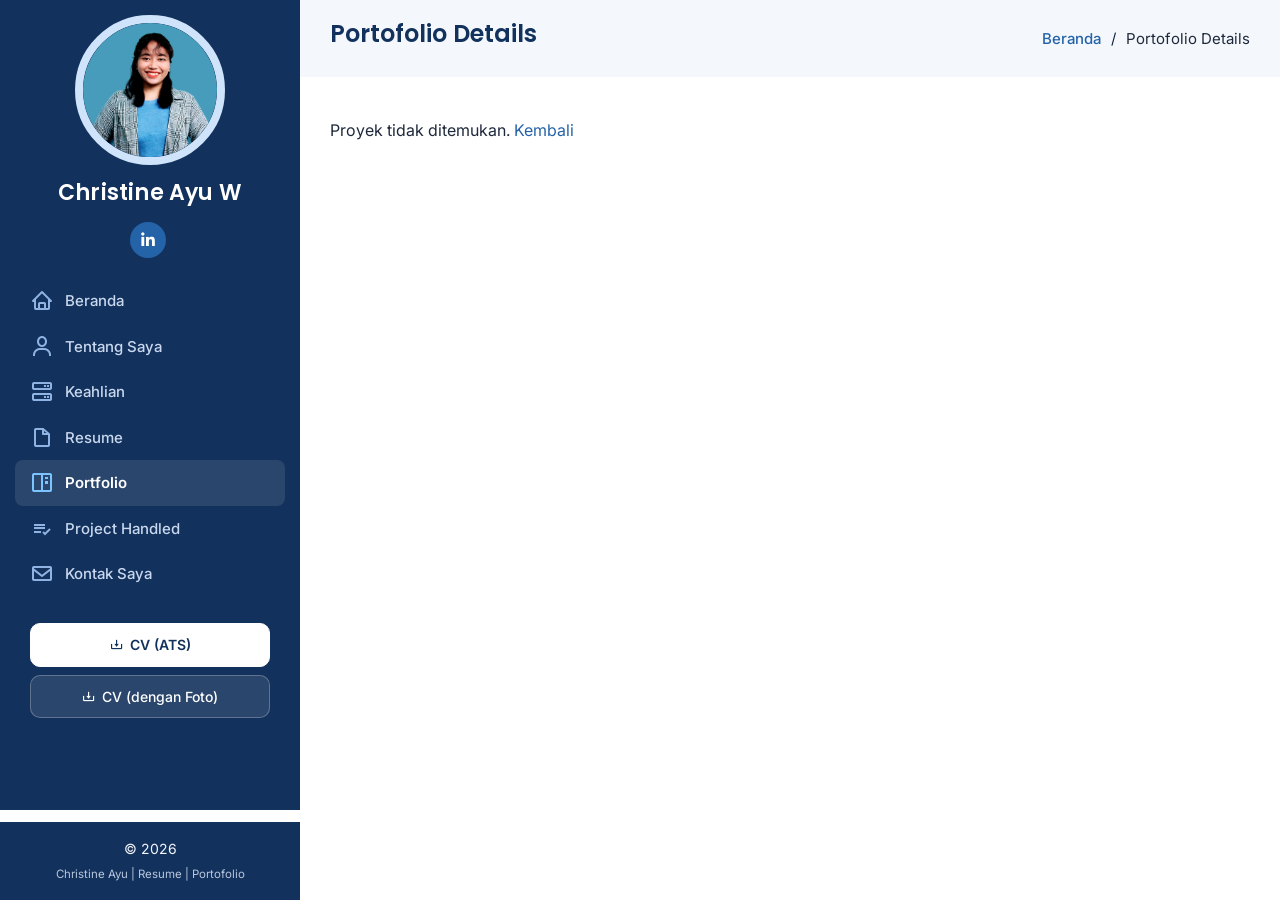
==== commit 8c229188: "Initial commit - CV Online lagi new#10" ====
--- a/details.html
+++ b/details.html
@@ -67,6 +67,7 @@
         <li><a href="index.html#skills" class="nav-link scrollto"><i class="bx bx-server"></i> <span>Keahlian</span></a></li>
         <li><a href="index.html#resume" class="nav-link scrollto"><i class="bx bx-file-blank"></i> <span>Resume</span></a></li>
         <li><a href="index.html#portofolio" class="nav-link scrollto active"><i class="bx bx-book-content"></i> <span>Portfolio</span></a></li>
+        <li><a href="index.php#projects" class="nav-link scrollto"><i class="bx bx-list-check"></i> <span>Project Handled</span></a></li>
         <li><a href="index.html#contact" class="nav-link scrollto"><i class="bx bx-envelope"></i> <span>Kontak Saya</span></a></li>
       </ul>
     </nav><!-- .nav-menu -->
--- a/assets/css/style.css
+++ b/assets/css/style.css
@@ -2112,4 +2112,11 @@
   background: white;
   border-radius: 10px;
   padding: 20px 20px 13px;
-}+}
+.nav-menu > ul > li:last-of-type {
+    padding-bottom: 2vh;
+}
+#footer .credits {
+  font-size: 11.5px;
+}
+.projects .resume-title { margin-top: 25px; font-size: 22px; }
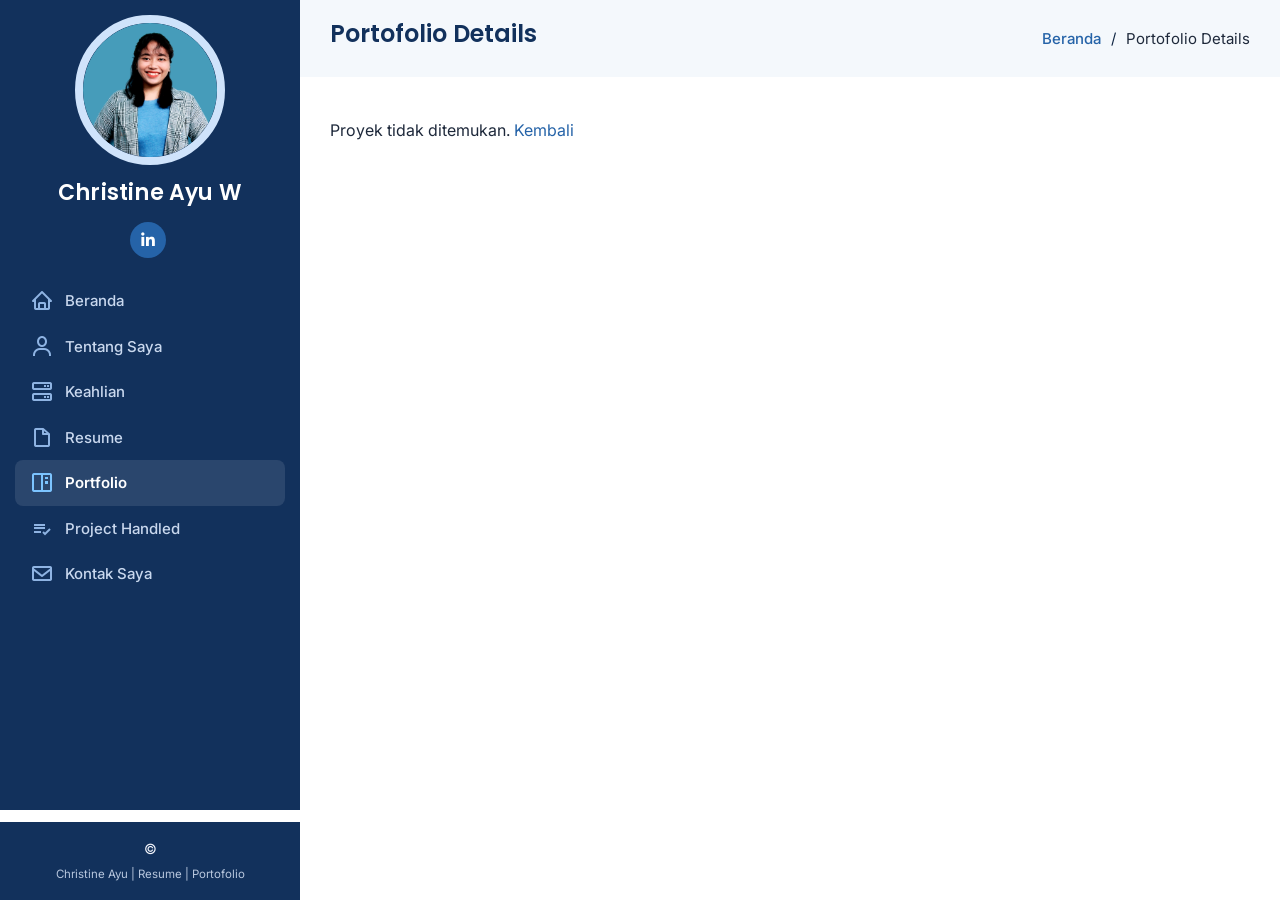
==== commit 4aa76402: "Initial commit - CV Online lagi new#10" ====
--- a/details.html
+++ b/details.html
@@ -71,10 +71,17 @@
         <li><a href="index.html#contact" class="nav-link scrollto"><i class="bx bx-envelope"></i> <span>Kontak Saya</span></a></li>
       </ul>
     </nav><!-- .nav-menu -->
-    <div class="sidebar-cv">
+    <footer id="footer">
+      <div class="copyright">
+        <span>&copy;</span>
+        <span id="copyright"><script>document.getElementById('copyright').appendChild(document.createTextNode(new Date().getFullYear()))</script></span>
+      </div>
+      <div class="credits">Christine Ayu | Resume | Portofolio</div>
+    </footer>
+    <!-- <div class="sidebar-cv">
       <a class="sc-btn sc-main" href="assets/cv/CV-Christine-Ayu-ATS.pdf" download><i class="bx bx-download"></i> CV (ATS)</a>
       <a class="sc-btn" href="assets/cv/CV-Christine-Ayu-Foto.pdf" download><i class="bx bx-download"></i> CV (dengan Foto)</a>
-    </div>
+    </div> -->
   </div>
 </header><!-- End Header -->
   <!-- End Header -->
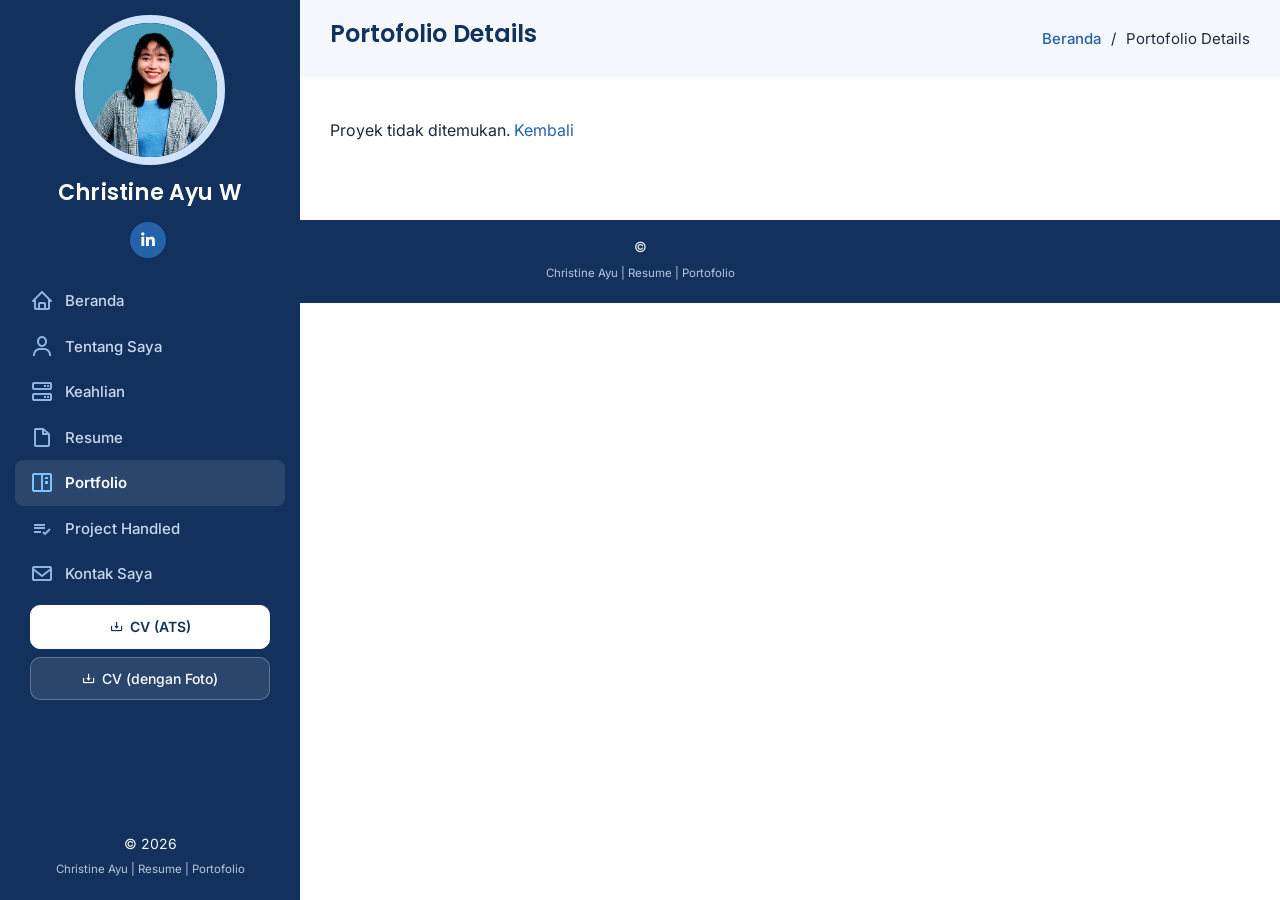
==== commit 8fcee9d8: "Initial commit - CV Online lagi new#10" ====
--- a/details.html
+++ b/details.html
@@ -71,6 +71,10 @@
         <li><a href="index.html#contact" class="nav-link scrollto"><i class="bx bx-envelope"></i> <span>Kontak Saya</span></a></li>
       </ul>
     </nav><!-- .nav-menu -->
+    <div class="sidebar-cv">
+      <a class="sc-btn sc-main" href="assets/cv/CV-Christine-Ayu-ATS.pdf" download><i class="bx bx-download"></i> CV (ATS)</a>
+      <a class="sc-btn" href="assets/cv/CV-Christine-Ayu-Foto.pdf" download><i class="bx bx-download"></i> CV (dengan Foto)</a>
+    </div>
     <footer id="footer">
       <div class="copyright">
         <span>&copy;</span>
@@ -78,10 +82,6 @@
       </div>
       <div class="credits">Christine Ayu | Resume | Portofolio</div>
     </footer>
-    <!-- <div class="sidebar-cv">
-      <a class="sc-btn sc-main" href="assets/cv/CV-Christine-Ayu-ATS.pdf" download><i class="bx bx-download"></i> CV (ATS)</a>
-      <a class="sc-btn" href="assets/cv/CV-Christine-Ayu-Foto.pdf" download><i class="bx bx-download"></i> CV (dengan Foto)</a>
-    </div> -->
   </div>
 </header><!-- End Header -->
   <!-- End Header -->
--- a/assets/css/style.css
+++ b/assets/css/style.css
@@ -93,7 +93,10 @@
   /* background: #040b14; */
   background: #669ed1;
   overflow-y: auto;
-  height: 90vh;
+  height: 100vh;/*height: 90vh;*/
+}
+#header > .d-flex {
+  min-height: 100%;
 }
 
 #header::-webkit-scrollbar {
@@ -183,7 +186,8 @@
 
 #main {
   margin-left: 300px;
-  padding-bottom: 15vh;
+  padding-bottom: 0;
+  /*padding-bottom: 15vh;*/
 }
 
 @media (max-width: 1199px) {
@@ -1205,7 +1209,7 @@
 # Contact
 --------------------------------------------------------------*/
 .contact {
-  padding-bottom: 130px;
+  padding-bottom: 60px; /*130px;*/
 }
 
 .contact .info {
@@ -1454,6 +1458,22 @@
 # Footer
 --------------------------------------------------------------*/
 #footer {
+  margin-top: auto;      /* menempel di dasar sidebar kalau menu pendek */
+  padding: 15px 0 20px;
+  color: #f4f6fd;
+  font-size: 14px;
+  background: transparent;
+}
+#footer .copyright {
+  text-align: center;
+}
+#footer .credits {
+  padding-top: 5px;
+  text-align: center;
+  font-size: 13px;
+  color: #eaebf0;
+}
+/* #footer {
   padding: 15px;
   color: #f4f6fd;
   font-size: 14px;
@@ -1461,7 +1481,6 @@
   left: 0;
   bottom: 0;
   width: 300px;
-  /* z-index: 9999; */
   z-index: 10000;
   background: #669ed1;
 }
@@ -1479,13 +1498,11 @@
 
 @media (max-width: 1199px) {
   #footer {
-    /* position: static;
-    width: auto; */
     position: fixed;
     width: 100%;
     padding: 15px;
   }
-}
+} */
 
 /* Portofolio: grid CSS biasa (tanpa Isotope) */
 .portofolio .portofolio-item {
@@ -2114,7 +2131,7 @@
   padding: 20px 20px 13px;
 }
 .nav-menu > ul > li:last-of-type {
-    padding-bottom: 2vh;
+    padding-bottom: 0vh;
 }
 #footer .credits {
   font-size: 11.5px;
